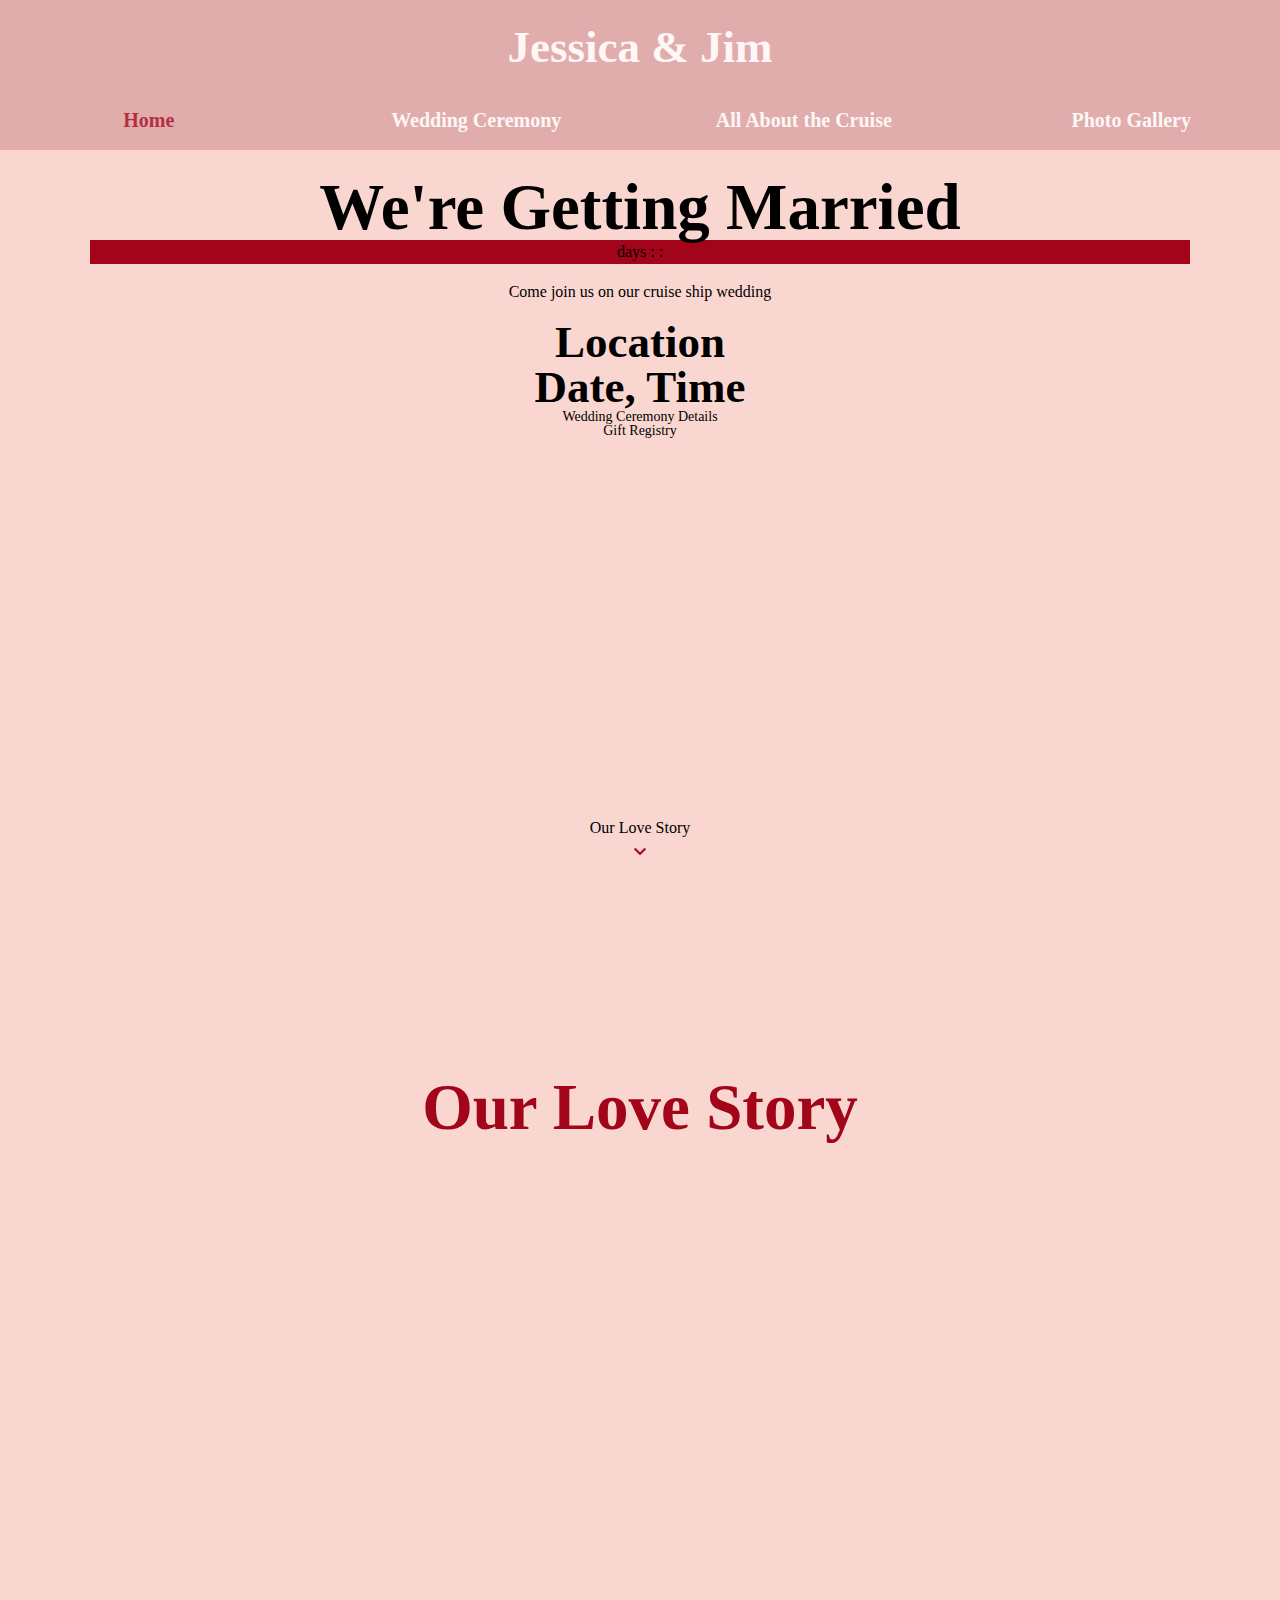
==== index.html @ 2c65e589 "fixing positioning issue" ====
<!DOCTYPE html>
<html class="no-js">
  <head>
    <meta charset="utf-8" />
    <meta http-equiv="X-UA-Compatible" content="IE=edge" />
    <title></title>
    <meta name="description" content="" />
    <meta name="viewport" content="width=device-width, initial-scale=1" />
    <link
      href="https://fonts.googleapis.com/icon?family=Material+Icons"
      rel="stylesheet"
    />
    <link rel="stylesheet" href="./assets/css/grid.css" />
    <link rel="stylesheet" href="./assets/css/style.css" />
  </head>
  <body>
    <header>
      <h2 class="center-txt p-top-25 m-bot-40">Jessica & Jim</h2>
      <nav class="row center-txt p-bot-20">
        <a class="col-md-3 red-txt" href="./index.html"><h3>Home</h3></a>
        <a class="col-md-3" href="./ceremony.html"><h3>Wedding Ceremony</h3></a>
        <a class="col-md-3" href="./cruise.html"
          ><h3>All About the Cruise</h3></a
        >
        <a class="col-md-3" href="./photos.html"><h3>Photo Gallery</h3></a>
      </nav>
    </header>

    <div class="main-content dark-txt">
      <div class="inner-content">
        <div class="vh-100 center-txt">
          <h1 class="">
            We're Getting Married
          </h1>
          <div class="red-bg">
            <p class="m-0" id="clock">
              <span id="days"></span> days <span id="hours"></span>:
              <span id="minutes"></span>: <span id="seconds"></span>
            </p>
          </div>
          <div class="">
            <p class="">
              Come join us on our cruise ship wedding
            </p>
          </div>
          <div class="">
            <h2 class="m-bot-0">
              Location
            </h2>
            <h2 class="m-top-0">
              Date, Time
            </h2>
          </div>
          <a class="" href="./ceremony.html">Wedding Ceremony Details</a>
          <div class="">
            <a class="" href="#">
              Gift Registry
            </a>
          </div>

          <div class="next-section">
            <p class="m-bot-0">
              Our Love Story
            </p>
            <a href="#loveStory"
              ><i class="material-icons red-txt">keyboard_arrow_down</i></a
            >
          </div>
        </div>
        <!-- second page -->
        <div class="vh-100" id="loveStory">
          <div class="row">
            <h1 class="center-txt red-txt">
              Our Love Story
            </h1>
          </div>
        </div>
      </div>
    </div>

    <script
      src="https://code.jquery.com/jquery-3.3.1.slim.min.js"
      integrity="sha384-q8i/X+965DzO0rT7abK41JStQIAqVgRVzpbzo5smXKp4YfRvH+8abtTE1Pi6jizo"
      crossorigin="anonymous"
    ></script>
    <script src="./assets/js/timer.js" async defer></script>
  </body>
</html>
---- assets/css/grid.css ----
/* Grid for Partner Sites */
/*-----------------------------------
[Table of contents]

xi. MEDIA QUERIES REFERENCE

0. GRID
1. GRID TOOLS

-------------------------------------*/

/* <xi>|||||||||| MEDIA QUERIES REFERENCE START |||||||||| */

  /* !!!!!THESE ARE FOR REFERENCE ONLY DO NOT, I REPEAT DO NOT USE THESE FOR STYLES!!!!! */

  /* @media (max-width: 767px) {} */
  /* @media (max-width: 1023px) {} */
  /* @media (min-width: 1024px) {} */

/* |||||||||||||| MEDIA QUERIES REFERENCE END |||||||||||| */

/* <0>|||||||||| GRID START |||||||||| */

  /*-----GRID BASE START-----*/
    .container-fluid {
      padding-right: 15px;
      padding-left: 15px;
      margin-right: auto;
      margin-left: auto;
    }
    .row {
      margin-right: -15px;
      margin-left: -15px;
    }
  /*-----GRID BASE END-----*/

  /*-----GRID XS START-----*/
    .col-xs-1, .col-sm-1, .col-md-1, .col-lg-1, .col-xs-2, .col-sm-2, .col-md-2, .col-lg-2, .col-xs-3, .col-sm-3, .col-md-3, .col-lg-3, .col-xs-4, .col-sm-4, .col-md-4, .col-lg-4, .col-xs-5, .col-sm-5, .col-md-5, .col-lg-5, .col-xs-6, .col-sm-6, .col-md-6, .col-lg-6, .col-xs-7, .col-sm-7, .col-md-7, .col-lg-7, .col-xs-8, .col-sm-8, .col-md-8, .col-lg-8, .col-xs-9, .col-sm-9, .col-md-9, .col-lg-9, .col-xs-10, .col-sm-10, .col-md-10, .col-lg-10, .col-xs-11, .col-sm-11, .col-md-11, .col-lg-11, .col-xs-12, .col-sm-12, .col-md-12, .col-lg-12 {
      position: relative;
      min-height: 1px;
      padding-right: 15px;
      padding-left: 15px;
    }
    .col-xs-1, .col-xs-2, .col-xs-3, .col-xs-4, .col-xs-5, .col-xs-6, .col-xs-7, .col-xs-8, .col-xs-9, .col-xs-10, .col-xs-11, .col-xs-12 {
      float: left;
    }
    .col-xs-12 {
      width: 100%;
    }
    .col-xs-11 {
      width: 91.66666667%;
    }
    .col-xs-10 {
      width: 83.33333333%;
    }
    .col-xs-9 {
      width: 75%;
    }
    .col-xs-8 {
      width: 66.66666667%;
    }
    .col-xs-7 {
      width: 58.33333333%;
    }
    .col-xs-6 {
      width: 50%;
    }
    .col-xs-5 {
      width: 41.66666667%;
    }
    .col-xs-4 {
      width: 33.33333333%;
    }
    .col-xs-3 {
      width: 25%;
    }
    .col-xs-2 {
      width: 16.66666667%;
    }
    .col-xs-1 {
      width: 8.33333333%;
    }
    .col-xs-pull-12 {
      right: 100%;
    }
    .col-xs-pull-11 {
      right: 91.66666667%;
    }
    .col-xs-pull-10 {
      right: 83.33333333%;
    }
    .col-xs-pull-9 {
      right: 75%;
    }
    .col-xs-pull-8 {
      right: 66.66666667%;
    }
    .col-xs-pull-7 {
      right: 58.33333333%;
    }
    .col-xs-pull-6 {
      right: 50%;
    }
    .col-xs-pull-5 {
      right: 41.66666667%;
    }
    .col-xs-pull-4 {
      right: 33.33333333%;
    }
    .col-xs-pull-3 {
      right: 25%;
    }
    .col-xs-pull-2 {
      right: 16.66666667%;
    }
    .col-xs-pull-1 {
      right: 8.33333333%;
    }
    .col-xs-pull-0 {
      right: auto;
    }
    .col-xs-push-12 {
      left: 100%;
    }
    .col-xs-push-11 {
      left: 91.66666667%;
    }
    .col-xs-push-10 {
      left: 83.33333333%;
    }
    .col-xs-push-9 {
      left: 75%;
    }
    .col-xs-push-8 {
      left: 66.66666667%;
    }
    .col-xs-push-7 {
      left: 58.33333333%;
    }
    .col-xs-push-6 {
      left: 50%;
    }
    .col-xs-push-5 {
      left: 41.66666667%;
    }
    .col-xs-push-4 {
      left: 33.33333333%;
    }
    .col-xs-push-3 {
      left: 25%;
    }
    .col-xs-push-2 {
      left: 16.66666667%;
    }
    .col-xs-push-1 {
      left: 8.33333333%;
    }
    .col-xs-push-0 {
      left: auto;
    }
    .col-xs-offset-12 {
      margin-left: 100%;
    }
    .col-xs-offset-11 {
      margin-left: 91.66666667%;
    }
    .col-xs-offset-10 {
      margin-left: 83.33333333%;
    }
    .col-xs-offset-9 {
      margin-left: 75%;
    }
    .col-xs-offset-8 {
      margin-left: 66.66666667%;
    }
    .col-xs-offset-7 {
      margin-left: 58.33333333%;
    }
    .col-xs-offset-6 {
      margin-left: 50%;
    }
    .col-xs-offset-5 {
      margin-left: 41.66666667%;
    }
    .col-xs-offset-4 {
      margin-left: 33.33333333%;
    }
    .col-xs-offset-3 {
      margin-left: 25%;
    }
    .col-xs-offset-2 {
      margin-left: 16.66666667%;
    }
    .col-xs-offset-1 {
      margin-left: 8.33333333%;
    }
    .col-xs-offset-0 {
      margin-left: 0;
    }
  /*-----GRID XS END-----*/

  /*-----GRID SM START-----*/
    @media (min-width: 768px) {
      .col-sm-1, .col-sm-2, .col-sm-3, .col-sm-4, .col-sm-5, .col-sm-6, .col-sm-7, .col-sm-8, .col-sm-9, .col-sm-10, .col-sm-11, .col-sm-12 {
        float: left;
      }
      .col-sm-12 {
        width: 100%;
      }
      .col-sm-11 {
        width: 91.66666667%;
      }
      .col-sm-10 {
        width: 83.33333333%;
      }
      .col-sm-9 {
        width: 75%;
      }
      .col-sm-8 {
        width: 66.66666667%;
      }
      .col-sm-7 {
        width: 58.33333333%;
      }
      .col-sm-6 {
        width: 50%;
      }
      .col-sm-5 {
        width: 41.66666667%;
      }
      .col-sm-4 {
        width: 33.33333333%;
      }
      .col-sm-3 {
        width: 25%;
      }
      .col-sm-2 {
        width: 16.66666667%;
      }
      .col-sm-1 {
        width: 8.33333333%;
      }
      .col-sm-pull-12 {
        right: 100%;
      }
      .col-sm-pull-11 {
        right: 91.66666667%;
      }
      .col-sm-pull-10 {
        right: 83.33333333%;
      }
      .col-sm-pull-9 {
        right: 75%;
      }
      .col-sm-pull-8 {
        right: 66.66666667%;
      }
      .col-sm-pull-7 {
        right: 58.33333333%;
      }
      .col-sm-pull-6 {
        right: 50%;
      }
      .col-sm-pull-5 {
        right: 41.66666667%;
      }
      .col-sm-pull-4 {
        right: 33.33333333%;
      }
      .col-sm-pull-3 {
        right: 25%;
      }
      .col-sm-pull-2 {
        right: 16.66666667%;
      }
      .col-sm-pull-1 {
        right: 8.33333333%;
      }
      .col-sm-pull-0 {
        right: auto;
      }
      .col-sm-push-12 {
        left: 100%;
      }
      .col-sm-push-11 {
        left: 91.66666667%;
      }
      .col-sm-push-10 {
        left: 83.33333333%;
      }
      .col-sm-push-9 {
        left: 75%;
      }
      .col-sm-push-8 {
        left: 66.66666667%;
      }
      .col-sm-push-7 {
        left: 58.33333333%;
      }
      .col-sm-push-6 {
        left: 50%;
      }
      .col-sm-push-5 {
        left: 41.66666667%;
      }
      .col-sm-push-4 {
        left: 33.33333333%;
      }
      .col-sm-push-3 {
        left: 25%;
      }
      .col-sm-push-2 {
        left: 16.66666667%;
      }
      .col-sm-push-1 {
        left: 8.33333333%;
      }
      .col-sm-push-0 {
        left: auto;
      }
      .col-sm-offset-12 {
        margin-left: 100%;
      }
      .col-sm-offset-11 {
        margin-left: 91.66666667%;
      }
      .col-sm-offset-10 {
        margin-left: 83.33333333%;
      }
      .col-sm-offset-9 {
        margin-left: 75%;
      }
      .col-sm-offset-8 {
        margin-left: 66.66666667%;
      }
      .col-sm-offset-7 {
        margin-left: 58.33333333%;
      }
      .col-sm-offset-6 {
        margin-left: 50%;
      }
      .col-sm-offset-5 {
        margin-left: 41.66666667%;
      }
      .col-sm-offset-4 {
        margin-left: 33.33333333%;
      }
      .col-sm-offset-3 {
        margin-left: 25%;
      }
      .col-sm-offset-2 {
        margin-left: 16.66666667%;
      }
      .col-sm-offset-1 {
        margin-left: 8.33333333%;
      }
      .col-sm-offset-0 {
        margin-left: 0;
      }
    }
  /*-----GRID SM END-----*/

  /*-----GRID MD START-----*/
    @media (min-width: 1024px) {
      .col-md-1, .col-md-2, .col-md-3, .col-md-4, .col-md-5, .col-md-6, .col-md-7, .col-md-8, .col-md-9, .col-md-10, .col-md-11, .col-md-12 {
        float: left;
      }
      .col-md-12 {
        width: 100%;
      }
      .col-md-11 {
        width: 91.66666667%;
      }
      .col-md-10 {
        width: 83.33333333%;
      }
      .col-md-9 {
        width: 75%;
      }
      .col-md-8 {
        width: 66.66666667%;
      }
      .col-md-7 {
        width: 58.33333333%;
      }
      .col-md-6 {
        width: 50%;
      }
      .col-md-5 {
        width: 41.66666667%;
      }
      .col-md-4 {
        width: 33.33333333%;
      }
      .col-md-3 {
        width: 25%;
      }
      .col-md-2 {
        width: 16.66666667%;
      }
      .col-md-1 {
        width: 8.33333333%;
      }
      .col-md-pull-12 {
        right: 100%;
      }
      .col-md-pull-11 {
        right: 91.66666667%;
      }
      .col-md-pull-10 {
        right: 83.33333333%;
      }
      .col-md-pull-9 {
        right: 75%;
      }
      .col-md-pull-8 {
        right: 66.66666667%;
      }
      .col-md-pull-7 {
        right: 58.33333333%;
      }
      .col-md-pull-6 {
        right: 50%;
      }
      .col-md-pull-5 {
        right: 41.66666667%;
      }
      .col-md-pull-4 {
        right: 33.33333333%;
      }
      .col-md-pull-3 {
        right: 25%;
      }
      .col-md-pull-2 {
        right: 16.66666667%;
      }
      .col-md-pull-1 {
        right: 8.33333333%;
      }
      .col-md-pull-0 {
        right: auto;
      }
      .col-md-push-12 {
        left: 100%;
      }
      .col-md-push-11 {
        left: 91.66666667%;
      }
      .col-md-push-10 {
        left: 83.33333333%;
      }
      .col-md-push-9 {
        left: 75%;
      }
      .col-md-push-8 {
        left: 66.66666667%;
      }
      .col-md-push-7 {
        left: 58.33333333%;
      }
      .col-md-push-6 {
        left: 50%;
      }
      .col-md-push-5 {
        left: 41.66666667%;
      }
      .col-md-push-4 {
        left: 33.33333333%;
      }
      .col-md-push-3 {
        left: 25%;
      }
      .col-md-push-2 {
        left: 16.66666667%;
      }
      .col-md-push-1 {
        left: 8.33333333%;
      }
      .col-md-push-0 {
        left: auto;
      }
      .col-md-offset-12 {
        margin-left: 100%;
      }
      .col-md-offset-11 {
        margin-left: 91.66666667%;
      }
      .col-md-offset-10 {
        margin-left: 83.33333333%;
      }
      .col-md-offset-9 {
        margin-left: 75%;
      }
      .col-md-offset-8 {
        margin-left: 66.66666667%;
      }
      .col-md-offset-7 {
        margin-left: 58.33333333%;
      }
      .col-md-offset-6 {
        margin-left: 50%;
      }
      .col-md-offset-5 {
        margin-left: 41.66666667%;
      }
      .col-md-offset-4 {
        margin-left: 33.33333333%;
      }
      .col-md-offset-3 {
        margin-left: 25%;
      }
      .col-md-offset-2 {
        margin-left: 16.66666667%;
      }
      .col-md-offset-1 {
        margin-left: 8.33333333%;
      }
      .col-md-offset-0 {
        margin-left: 0;
      }
    }
  /*-----GRID MD END-----*/

  /*-----GRID LG START-----*/
    @media (min-width: 1440px) {
      .col-lg-1, .col-lg-2, .col-lg-3, .col-lg-4, .col-lg-5, .col-lg-6, .col-lg-7, .col-lg-8, .col-lg-9, .col-lg-10, .col-lg-11, .col-lg-12 {
        float: left;
      }
      .col-lg-12 {
        width: 100%;
      }
      .col-lg-11 {
        width: 91.66666667%;
      }
      .col-lg-10 {
        width: 83.33333333%;
      }
      .col-lg-9 {
        width: 75%;
      }
      .col-lg-8 {
        width: 66.66666667%;
      }
      .col-lg-7 {
        width: 58.33333333%;
      }
      .col-lg-6 {
        width: 50%;
      }
      .col-lg-5 {
        width: 41.66666667%;
      }
      .col-lg-4 {
        width: 33.33333333%;
      }
      .col-lg-3 {
        width: 25%;
      }
      .col-lg-2 {
        width: 16.66666667%;
      }
      .col-lg-1 {
        width: 8.33333333%;
      }
      .col-lg-pull-12 {
        right: 100%;
      }
      .col-lg-pull-11 {
        right: 91.66666667%;
      }
      .col-lg-pull-10 {
        right: 83.33333333%;
      }
      .col-lg-pull-9 {
        right: 75%;
      }
      .col-lg-pull-8 {
        right: 66.66666667%;
      }
      .col-lg-pull-7 {
        right: 58.33333333%;
      }
      .col-lg-pull-6 {
        right: 50%;
      }
      .col-lg-pull-5 {
        right: 41.66666667%;
      }
      .col-lg-pull-4 {
        right: 33.33333333%;
      }
      .col-lg-pull-3 {
        right: 25%;
      }
      .col-lg-pull-2 {
        right: 16.66666667%;
      }
      .col-lg-pull-1 {
        right: 8.33333333%;
      }
      .col-lg-pull-0 {
        right: auto;
      }
      .col-lg-push-12 {
        left: 100%;
      }
      .col-lg-push-11 {
        left: 91.66666667%;
      }
      .col-lg-push-10 {
        left: 83.33333333%;
      }
      .col-lg-push-9 {
        left: 75%;
      }
      .col-lg-push-8 {
        left: 66.66666667%;
      }
      .col-lg-push-7 {
        left: 58.33333333%;
      }
      .col-lg-push-6 {
        left: 50%;
      }
      .col-lg-push-5 {
        left: 41.66666667%;
      }
      .col-lg-push-4 {
        left: 33.33333333%;
      }
      .col-lg-push-3 {
        left: 25%;
      }
      .col-lg-push-2 {
        left: 16.66666667%;
      }
      .col-lg-push-1 {
        left: 8.33333333%;
      }
      .col-lg-push-0 {
        left: auto;
      }
      .col-lg-offset-12 {
        margin-left: 100%;
      }
      .col-lg-offset-11 {
        margin-left: 91.66666667%;
      }
      .col-lg-offset-10 {
        margin-left: 83.33333333%;
      }
      .col-lg-offset-9 {
        margin-left: 75%;
      }
      .col-lg-offset-8 {
        margin-left: 66.66666667%;
      }
      .col-lg-offset-7 {
        margin-left: 58.33333333%;
      }
      .col-lg-offset-6 {
        margin-left: 50%;
      }
      .col-lg-offset-5 {
        margin-left: 41.66666667%;
      }
      .col-lg-offset-4 {
        margin-left: 33.33333333%;
      }
      .col-lg-offset-3 {
        margin-left: 25%;
      }
      .col-lg-offset-2 {
        margin-left: 16.66666667%;
      }
      .col-lg-offset-1 {
        margin-left: 8.33333333%;
      }
      .col-lg-offset-0 {
        margin-left: 0;
      }
    }
  /*-----GRID LG END-----*/

/* |||||||||| GRID END |||||||||| */

/* <1>|||||||||| GRID TOOLS START |||||||||| */

  .clearfix:before,.clearfix:after,.row:before,.row:after {display:table; content:"";}
  .clearfix:after,.row:after {
    clear: both;
  }
  .center-block {
    display: block;
    margin-right: auto;
    margin-left: auto;
  }
  .pull-right {
    float: right !important;
  }
  .pull-left {
    float: left !important;
  }
  .hide {
    display: none !important;
  }
  .show {
    display: block !important;
  }
  .invisible {
    visibility: hidden;
  }
  .text-hide {
    font: 0/0 a;
    color: transparent;
    text-shadow: none;
    background-color: transparent;
    border: 0;
  }
  .hidden {
    display: none !important;
  }
  .affix {
    position: fixed;
  }

/* |||||||||| GRID TOOLS END |||||||||| */
---- assets/css/style.css ----
/* 0. RESET
1. TOOLS
2. COLOR 
3. FONT

-------------------------------------*/

/* <0>|||||||||| RESET START |||||||||| */
img,
legend {
  border: 0;
}
legend,
td,
th {
  padding: 0;
}
html {
  font-family: sans-serif;
  -webkit-text-size-adjust: 100%;
  -ms-text-size-adjust: 100%;
}
article,
aside,
details,
figcaption,
figure,
footer,
header,
hgroup,
main,
menu,
nav,
section,
summary {
  display: block;
}
audio,
canvas,
progress,
video {
  display: inline-block;
  vertical-align: baseline;
}
audio:not([controls]) {
  display: none;
  height: 0;
}
[hidden],
template {
  display: none;
}
a {
  background-color: transparent;
}
a:active,
a:hover {
  outline: 0;
}
abbr[title] {
  border-bottom: 1px dotted;
}
b,
optgroup,
strong {
  font-weight: 700;
}
dfn {
  font-style: italic;
}
mark {
  color: #000;
  background: #ff0;
}
small {
  font-size: 80%;
}
sub,
sup {
  position: relative;
  font-size: 75%;
  line-height: 0;
  vertical-align: baseline;
}
sup {
  top: -0.5em;
}
sub {
  bottom: -0.25em;
}
svg:not(:root) {
  overflow: hidden;
}
figure {
  margin: 1em 40px;
}
hr {
  height: 0;
  -webkit-box-sizing: content-box;
  -moz-box-sizing: content-box;
  box-sizing: content-box;
}
pre,
textarea {
  overflow: auto;
}
code,
kbd,
pre,
samp {
  font-family: monospace, monospace;
  font-size: 1em;
}
button,
input,
optgroup,
select,
textarea {
  margin: 0;
  font: inherit;
  color: inherit;
}
button {
  overflow: visible;
}
button,
select {
  text-transform: none;
}
button,
html input[type="button"],
input[type="reset"],
input[type="submit"] {
  -webkit-appearance: button;
  cursor: pointer;
}
button[disabled],
html input[disabled] {
  cursor: default;
}
button::-moz-focus-inner,
input::-moz-focus-inner {
  padding: 0;
  border: 0;
}
input {
  line-height: normal;
}
input[type="checkbox"],
input[type="radio"] {
  -webkit-box-sizing: border-box;
  -moz-box-sizing: border-box;
  box-sizing: border-box;
  padding: 0;
}
input[type="number"]::-webkit-inner-spin-button,
input[type="number"]::-webkit-outer-spin-button {
  height: auto;
}
input[type="search"] {
  -webkit-box-sizing: content-box;
  -moz-box-sizing: content-box;
  box-sizing: content-box;
  -webkit-appearance: textfield;
}
input[type="search"]::-webkit-search-cancel-button,
input[type="search"]::-webkit-search-decoration {
  -webkit-appearance: none;
}
fieldset {
  padding: 0.35em 0.625em 0.75em;
  margin: 0 2px;
  border: 1px solid silver;
}
table {
  border-spacing: 0;
  border-collapse: collapse;
}
*,
:after,
:before {
  -webkit-box-sizing: border-box;
  -moz-box-sizing: border-box;
  box-sizing: border-box;
}
body {
  line-height: 1;
  font-family: "Roboto", serif;
  font-size: 14px;
  margin: 0 !important;
  color: #fff;
  background-color: #f9d7d0;
}

blockquote,
q {
  quotes: none;
}
blockquote:after,
blockquote:before,
q:after,
q:before {
  content: "";
  content: none;
}
table {
  border-collapse: collapse;
  border-spacing: 0;
}
a,
a:hover,
a:focus {
  color: inherit;
  text-decoration: none;
}

/* ||||||||||||| RESET END |||||||||||| */

/* <1>|||||||||| TOOLS START |||||||||| */

.mxw-container {
  width: 100%;
  max-width: 970px;
}

.float-none {
  float: none;
}
.float-left {
  float: left;
}
.float-right {
  float: right;
}

.flex-right {
  justify-content: flex-end;
}
.align-items-center {
  align-items: center;
}

.clear-both {
  clear: both;
}

.margin-0-list {
  margin-block-start: 0;
  margin-block-end: 0;
  margin-inline-start: 0px;
  margin-inline-end: 0px;
  padding-inline-start: 0px;
  margin: 0;
}
.m-0 {
  margin: 0;
}
.margin-center {
  margin: 0 auto;
}
.m-bot-0 {
  margin-bottom: 0;
}
.m-top-0 {
  margin-top: 0;
}

.m-top-10 {
  margin-top: 10px;
}

.m-bot-10 {
  margin-bottom: 10px;
}

.m-top-20 {
  margin-top: 20px;
}

.m-bot-20 {
  margin-bottom: 20px;
}

.m-bot-30 {
  margin-bottom: 30px;
}
.m-top-40 {
  margin-top: 40px;
}

.m-bot-40 {
  margin-bottom: 40px;
}

.padding-zero {
  padding: 0 !important;
}
.padding-bottom-zero {
  padding-bottom: 0;
}
.padding-top-zero {
  padding-top: 0;
}

.p-bot-20 {
  padding-bottom: 20px;
}

.p-top-25 {
  padding-top: 25px;
}

.center-txt {
  text-align: center;
}
.align-txt-right {
  text-align: right;
}
.align-txt-left {
  text-align: left;
}

.center-vert {
  display: flex;
  align-items: center;
}
.center-all {
  display: flex;
  align-items: center;
  justify-content: center;
}
.center-all img {
  max-width: 100%;
  padding: 30px 0 20px;
}

.height-one-hundo {
  height: 100%;
}

.width-one-hundo {
  width: 100%;
}
.max-width-one-hundo {
  max-width: 100%;
}

.flex {
  display: flex;
}
.block {
  display: block;
}
.none {
  display: none;
}
.inline {
  display: inline-block;
}

.relative {
  position: relative;
}

.main-content {
  margin-top: 175px;
}

.inner-content {
  max-width: 1100px;
  width: 100%;
  margin: 0 auto;
  height: 100%;
}

.vh-100 {
  height: 100vh;
}

.next-section {
  position: absolute;
  left: 50%;
  margin-right: -50%;
  transform: translate(-50%, -50%);
  /* bottom: 3%; */
  bottom: 0%;
}

@media (max-width: 1023px) {
  .flex {
    display: block;
  }
  .float-left,
  .float-right {
    float: none;
    margin: 0 auto;
    display: block;
  }
}

/* ||||||||||||| TOOLS END |||||||||||| */

/* <2>|||||||||| COLOR START |||||||||| */

.dark-txt {
  color: #000000;
}
.dark-bg {
  background-color: #000000;
}

.grey-txt {
  color: #2c3033;
}
.grey-bg {
  background-color: #2c3033;
}

.lite-grey-txt {
  color: #666666;
}
.lite-grey-bg {
  background-color: #666666;
}

.lite-txt {
  color: #ffffff;
}
.lite-bg {
  background-color: #ffffff;
}
.lite-txt-hover:hover {
  color: #ffffff !important;
}

.red-txt {
  color: #a20519;
}
.red-bg {
  background-color: #a20519;
}

.main-rgb-txt {
  color: #ff9e19;
}
.main-rgb-bg {
  background-color: #ff9e19;
}
.main-rgb-txt-hover:hover {
  color: #ff9e19;
  transition: 0.5s;
}
.main-rgb-bg-hover:hover {
  background-color: #ff9e19;
  transition: 0.5s;
}

.secondary-rgb-txt {
  color: #0b4c76;
}
.secondary-rgb-bg {
  background-color: #0b4c76;
}

/* ||||||||||||| COLOR END |||||||||||| */

/* <3>|||||||||| FONT START |||||||||| */

.roboto {
  font-family: "Roboto", serif;
}
.secondary {
  font-family: "Roboto", sans-serif;
}

h1,
h2,
h3,
h4 {
  font-family: "Roboto", serif;
  margin: 0;
  padding: 0;
}

h1 {
  font-size: 65px;
}
h2 {
  font-size: 45px;
}
h3 {
  font-size: 20px;
}
h4 {
  font-size: 25px;
}

p {
  line-height: 1.5;
  font-size: 16px;
  font-weight: 300;
}

.uppercase {
  text-transform: uppercase;
}
.thin {
  font-weight: 300;
}
.regular {
  font-weight: 500;
}
.bold {
  font-weight: 700;
}
.black {
  font-weight: 900;
}

/* ||||||||||||| FONT END |||||||||||| */

/* <4>|||||||||| BUTTONS START |||||||||| */

.btn,
.btn-box {
  width: 100%;
  max-width: 330px;
  font-size: 15px;
  white-space: normal;
  padding: 10px 0;
  margin-bottom: 12px;
  text-align: initial;
}
.btn a,
.btn-box a {
  display: flex;
  align-items: center;
  justify-content: center;
}
.btn a:hover,
.btn-box a:hover,
.btn a:focus,
.btn-box a:focus {
  color: #ffffff;
}
.btn i,
.btn-box i {
  font-size: 25px;
}
.btn span,
.btn-box span {
  width: 100%;
  max-width: 75%;
  padding-left: 15px;
}
.btn-box {
  padding: 20px 0;
}
.btn-box h3,
.btn-box a {
  margin: 15px 0;
}
.btn-box a {
  line-height: 1.5;
}

@media (max-width: 1023px) {
  .btn span,
  .btn-box span {
    padding-left: 0;
    max-width: 85%;
  }
  .btn,
  .btn-box {
    clear: both;
    float: left;
  }
  .btn.float-left,
  .btn.float-right,
  .btn-box.float-left,
  .btn-box.float-right {
    float: none;
  }
}

@media (max-width: 767px) {
  .btn,
  .btn-box {
    max-width: 100%;
  }
}

/* ||||||||||||| BUTTONS END |||||||||||| */

/* <4>|||||||||| HEADER START |||||||||| */

header {
  background-color: #daa3a3;
  opacity: 0.8;
  z-index: 10000;
  position: fixed;
  width: 100%;
  top: 0px;
}

/* ||||||||||||| HEADER END |||||||||||| */

/* <5>|||||||||| NAVIGATION START |||||||||| */

.sub-menu-nav {
  position: fixed;
  margin-top: -30px;
  margin-left: -30px;
}

/* ||||||||||||| NAVIGATION END |||||||||||| */

@media (max-width: 767px) {
}

@media (max-width: 1023px) {
  .hide-on-desk {
    display: block;
  }
  .hide-on-mob {
    display: none !important;
  }
}

@media (min-width: 1024px) {
  .hide-on-desk {
    display: none !important;
  }
  .hide-on-mob {
    display: block;
  }
}

/* ||||||||||||||| Home Page ||||||||||||| */
.background-image {
  background-image: url(../images/JimProposingBW.jpg);
  background-repeat: no-repeat;
  background-position: center;
}

/* |||||||||| Ceremony Page ||||||||||| */

.wedding-party-img {
  border-radius: 50%;
  width: 120px;
}
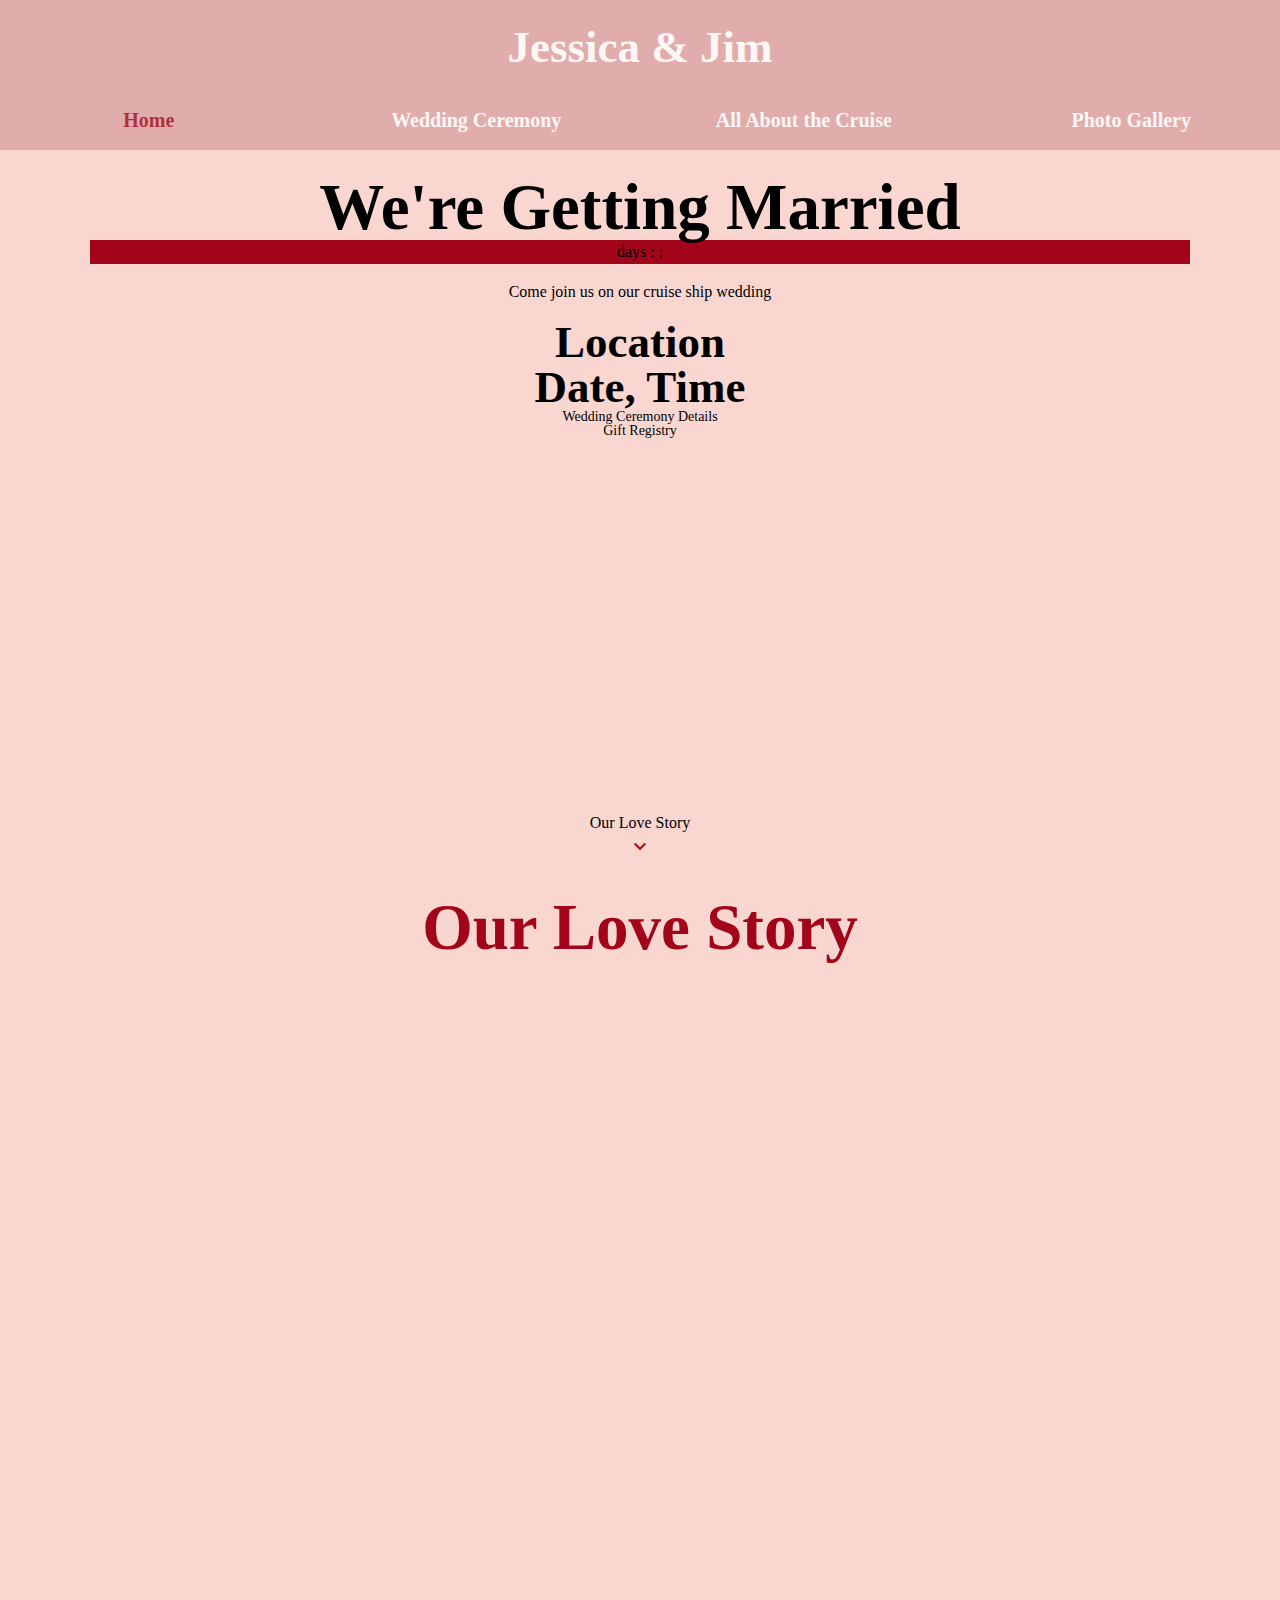
==== commit f437496d: "finishing for the night" ====
--- a/index.html
+++ b/index.html
@@ -28,7 +28,7 @@
 
     <div class="main-content dark-txt">
       <div class="inner-content">
-        <div class="vh-100 center-txt">
+        <div class="vh-80 center-txt relative">
           <h1 class="">
             We're Getting Married
           </h1>
--- a/assets/css/style.css
+++ b/assets/css/style.css
@@ -377,6 +377,10 @@
   height: 100vh;
 }
 
+.vh-80 {
+  height: 80vh;
+}
+
 .next-section {
   position: absolute;
   left: 50%;
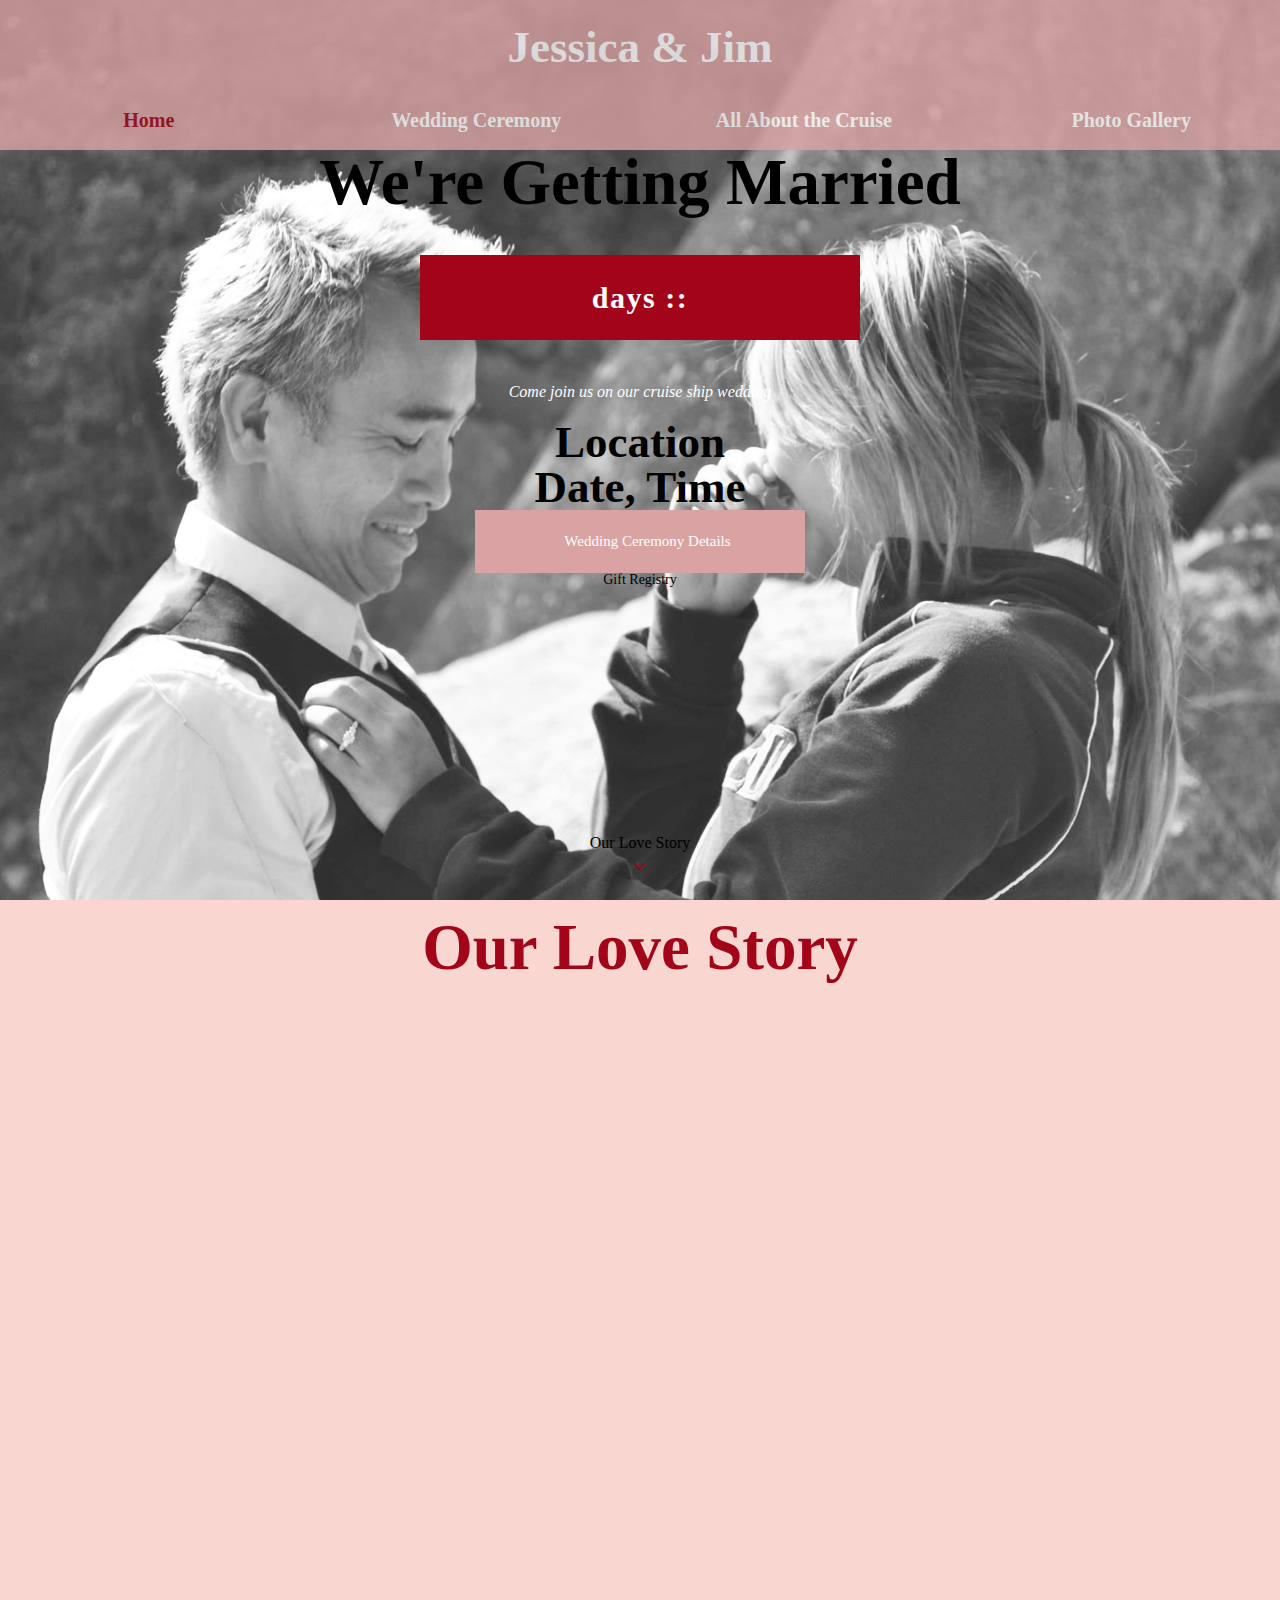
==== commit 27a588c3: "making progress" ====
--- a/index.html
+++ b/index.html
@@ -26,20 +26,22 @@
       </nav>
     </header>
 
-    <div class="main-content dark-txt">
+    <div class="main-content dark-txt background-image">
       <div class="inner-content">
-        <div class="vh-80 center-txt relative">
+        <div class="vh-85 center-txt relative">
           <h1 class="">
             We're Getting Married
           </h1>
-          <div class="red-bg">
-            <p class="m-0" id="clock">
-              <span id="days"></span> days <span id="hours"></span>:
-              <span id="minutes"></span>: <span id="seconds"></span>
+          <div class="red-bg countdown-sizing">
+            <p class="m-0 lite-txt" id="clock">
+              <span id="days"></span> days <span id="hours"></span>:<span
+                id="minutes"
+              ></span
+              >:<span id="seconds"></span>
             </p>
           </div>
           <div class="">
-            <p class="">
+            <p class="lite-txt italic">
               Come join us on our cruise ship wedding
             </p>
           </div>
@@ -51,7 +53,13 @@
               Date, Time
             </h2>
           </div>
-          <a class="" href="./ceremony.html">Wedding Ceremony Details</a>
+
+          <div class="btn btn-box pink-bg">
+            <a class="center-txt" href="./ceremony.html">
+              <span class="lite-txt">Wedding Ceremony Details</span>
+            </a>
+          </div>
+
           <div class="">
             <a class="" href="#">
               Gift Registry
--- a/assets/css/style.css
+++ b/assets/css/style.css
@@ -265,6 +265,10 @@
   margin-top: 0;
 }
 
+.m-bot-5 {
+  margin-bottom: 5px;
+}
+
 .m-top-10 {
   margin-top: 10px;
 }
@@ -363,7 +367,7 @@
 }
 
 .main-content {
-  margin-top: 175px;
+  padding-top: 150px;
 }
 
 .inner-content {
@@ -375,6 +379,14 @@
 
 .vh-100 {
   height: 100vh;
+}
+
+.vh-90 {
+  height: 90vh;
+}
+
+.vh-85 {
+  height: 85vh;
 }
 
 .vh-80 {
@@ -444,6 +456,10 @@
   background-color: #a20519;
 }
 
+.pink-bg {
+  background-color: #daa3a3;
+}
+
 .main-rgb-txt {
   color: #ff9e19;
 }
@@ -505,6 +521,9 @@
   font-weight: 300;
 }
 
+.italic {
+  font-style: italic;
+}
 .uppercase {
   text-transform: uppercase;
 }
@@ -558,7 +577,8 @@
   padding-left: 15px;
 }
 .btn-box {
-  padding: 20px 0;
+  padding: 5px 0;
+  margin: 0 auto;
 }
 .btn-box h3,
 .btn-box a {
@@ -613,8 +633,12 @@
 
 .sub-menu-nav {
   position: fixed;
-  margin-top: -30px;
-  margin-left: -30px;
+  margin-top: 150px;
+  margin-left: -20px;
+}
+
+.sub-menu-nav li {
+  list-style-type: none;
 }
 
 /* ||||||||||||| NAVIGATION END |||||||||||| */
@@ -642,9 +666,12 @@
 
 /* ||||||||||||||| Home Page ||||||||||||| */
 .background-image {
-  background-image: url(../images/JimProposingBW.jpg);
-  background-repeat: no-repeat;
-  background-position: center;
+  background: url(../images/jim-proposing.jpg) no-repeat center center fixed;
+  -webkit-background-size: cover;
+  -moz-background-size: cover;
+  -o-background-size: cover;
+  background-size: cover;
+  height: 100vh;
 }
 
 /* |||||||||| Ceremony Page ||||||||||| */
@@ -653,3 +680,17 @@
   border-radius: 50%;
   width: 120px;
 }
+
+/* ||||||||||| Countdown |||||||||| */
+
+#clock {
+  font-size: 30px;
+  letter-spacing: 1.5px;
+  font-weight: 600;
+  padding: 20px 0;
+}
+
+.countdown-sizing {
+  margin: 40px auto;
+  width: 40%;
+}
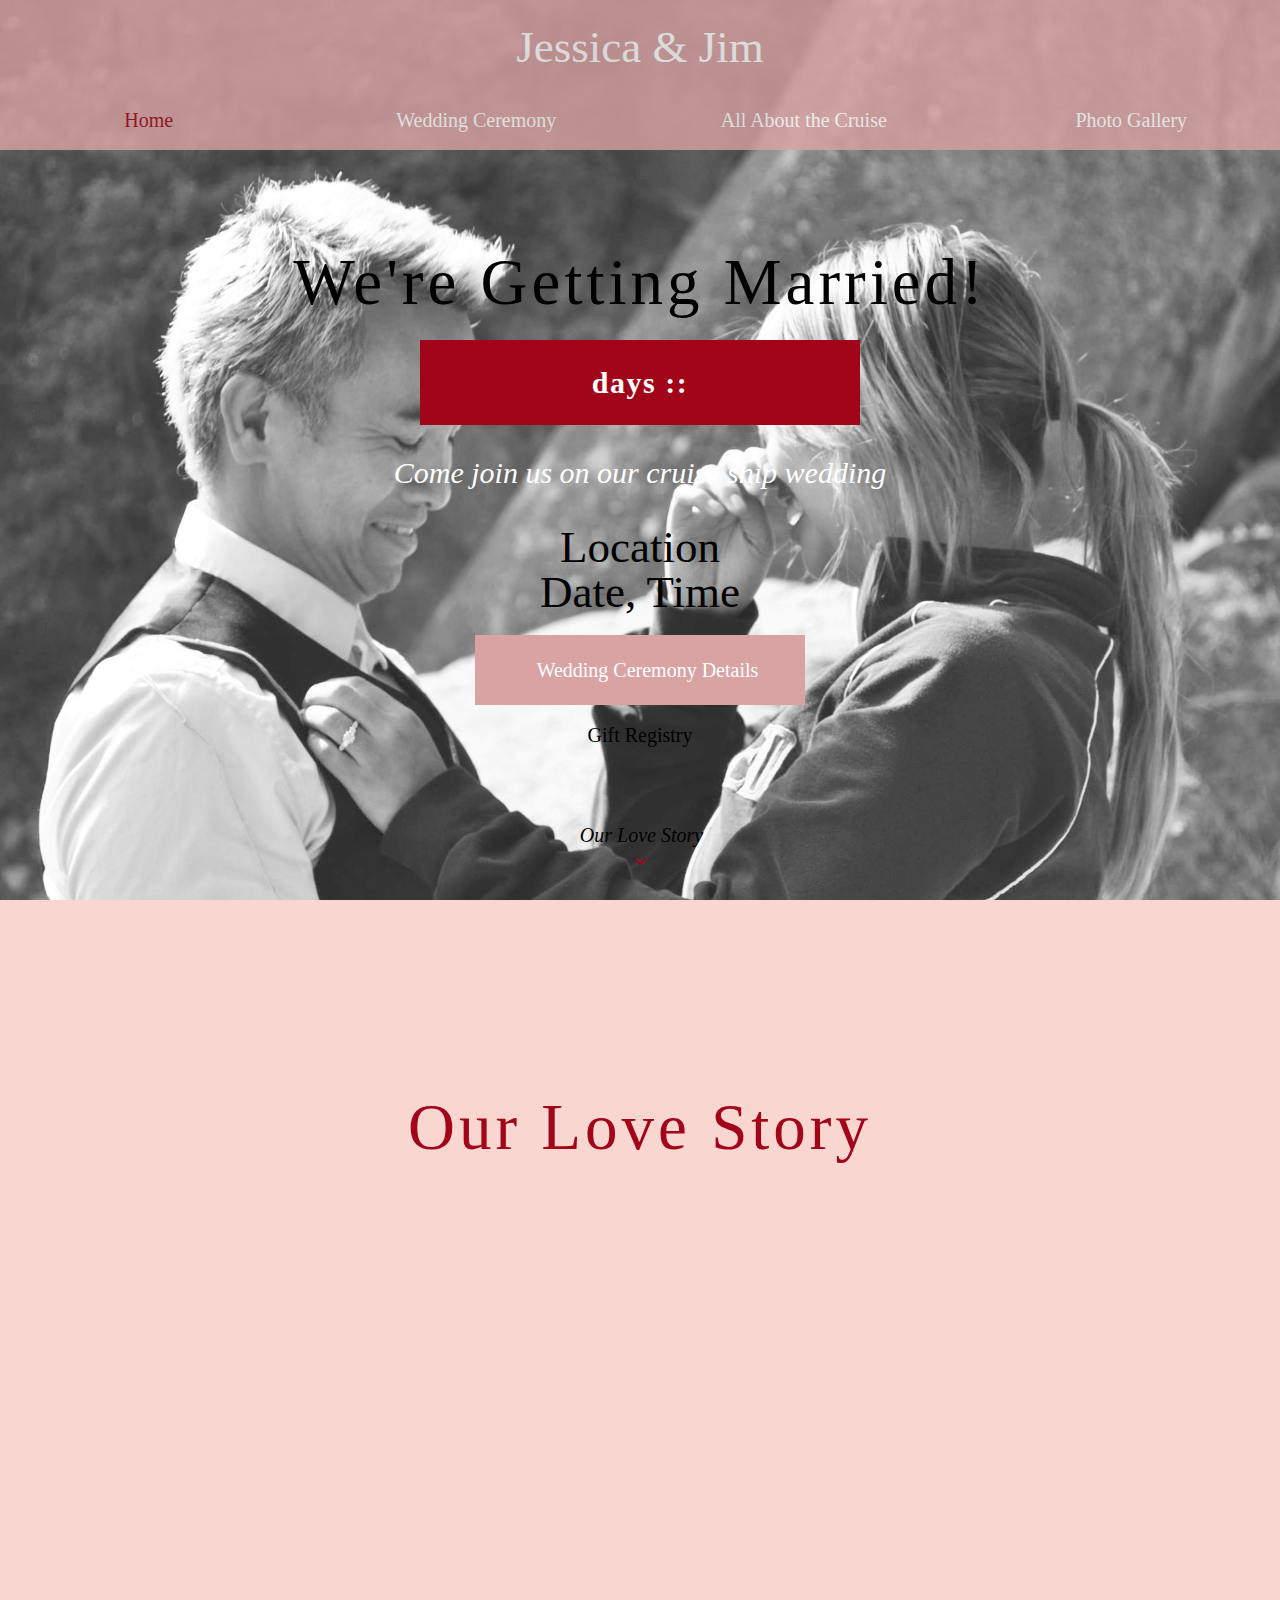
==== commit 1e6f3977: "cleaned up home and some of ceremony page" ====
--- a/index.html
+++ b/index.html
@@ -28,11 +28,11 @@
 
     <div class="main-content dark-txt background-image">
       <div class="inner-content">
-        <div class="vh-85 center-txt relative">
-          <h1 class="">
-            We're Getting Married
+        <div class="vh-85 center-txt relative p-top-one-hundo">
+          <h1 class="row">
+            We're Getting Married!
           </h1>
-          <div class="red-bg countdown-sizing">
+          <div class="red-bg countdown-sizing row">
             <p class="m-0 lite-txt" id="clock">
               <span id="days"></span> days <span id="hours"></span>:<span
                 id="minutes"
@@ -40,12 +40,12 @@
               >:<span id="seconds"></span>
             </p>
           </div>
-          <div class="">
-            <p class="lite-txt italic">
+          <div class="row">
+            <p class="lite-txt italic sub-header m-top-0 m-bot-15">
               Come join us on our cruise ship wedding
             </p>
           </div>
-          <div class="">
+          <div class="row m-top-0 m-bot-20">
             <h2 class="m-bot-0">
               Location
             </h2>
@@ -54,20 +54,20 @@
             </h2>
           </div>
 
-          <div class="btn btn-box pink-bg">
+          <div class="btn btn-box pink-bg row">
             <a class="center-txt" href="./ceremony.html">
-              <span class="lite-txt">Wedding Ceremony Details</span>
+              <span class="lite-txt fs-20">Wedding Ceremony Details</span>
             </a>
           </div>
 
-          <div class="">
+          <div class="row m-top-20">
             <a class="" href="#">
-              Gift Registry
+              <span class="fs-20">Gift Registry</span>
             </a>
           </div>
 
-          <div class="next-section">
-            <p class="m-bot-0">
+          <div class="next-section row">
+            <p class="m-bot-0 fs-20 italic">
               Our Love Story
             </p>
             <a href="#loveStory"
@@ -76,7 +76,7 @@
           </div>
         </div>
         <!-- second page -->
-        <div class="vh-100" id="loveStory">
+        <div class="vh-100 p-top-one-eighty" id="loveStory">
           <div class="row">
             <h1 class="center-txt red-txt">
               Our Love Story
--- a/assets/css/style.css
+++ b/assets/css/style.css
@@ -314,6 +314,14 @@
   padding-top: 25px;
 }
 
+.p-top-one-hundo {
+  padding-top: 100px;
+}
+
+.p-top-one-eighty {
+  padding-top: 180px;
+}
+
 .center-txt {
   text-align: center;
 }
@@ -395,7 +403,7 @@
 
 .next-section {
   position: absolute;
-  left: 50%;
+  left: 51.5%;
   margin-right: -50%;
   transform: translate(-50%, -50%);
   /* bottom: 3%; */
@@ -504,21 +512,33 @@
 
 h1 {
   font-size: 65px;
+  font-weight: 500;
+  letter-spacing: 4px;
 }
 h2 {
   font-size: 45px;
+  font-weight: 500;
 }
 h3 {
   font-size: 20px;
+  font-weight: 500;
 }
 h4 {
   font-size: 25px;
+}
+
+.sub-header {
+  font-size: 30px;
 }
 
 p {
   line-height: 1.5;
   font-size: 16px;
   font-weight: 300;
+}
+
+.fs-20 {
+  font-size: 20px;
 }
 
 .italic {
@@ -691,6 +711,6 @@
 }
 
 .countdown-sizing {
-  margin: 40px auto;
+  margin: 25px auto;
   width: 40%;
 }
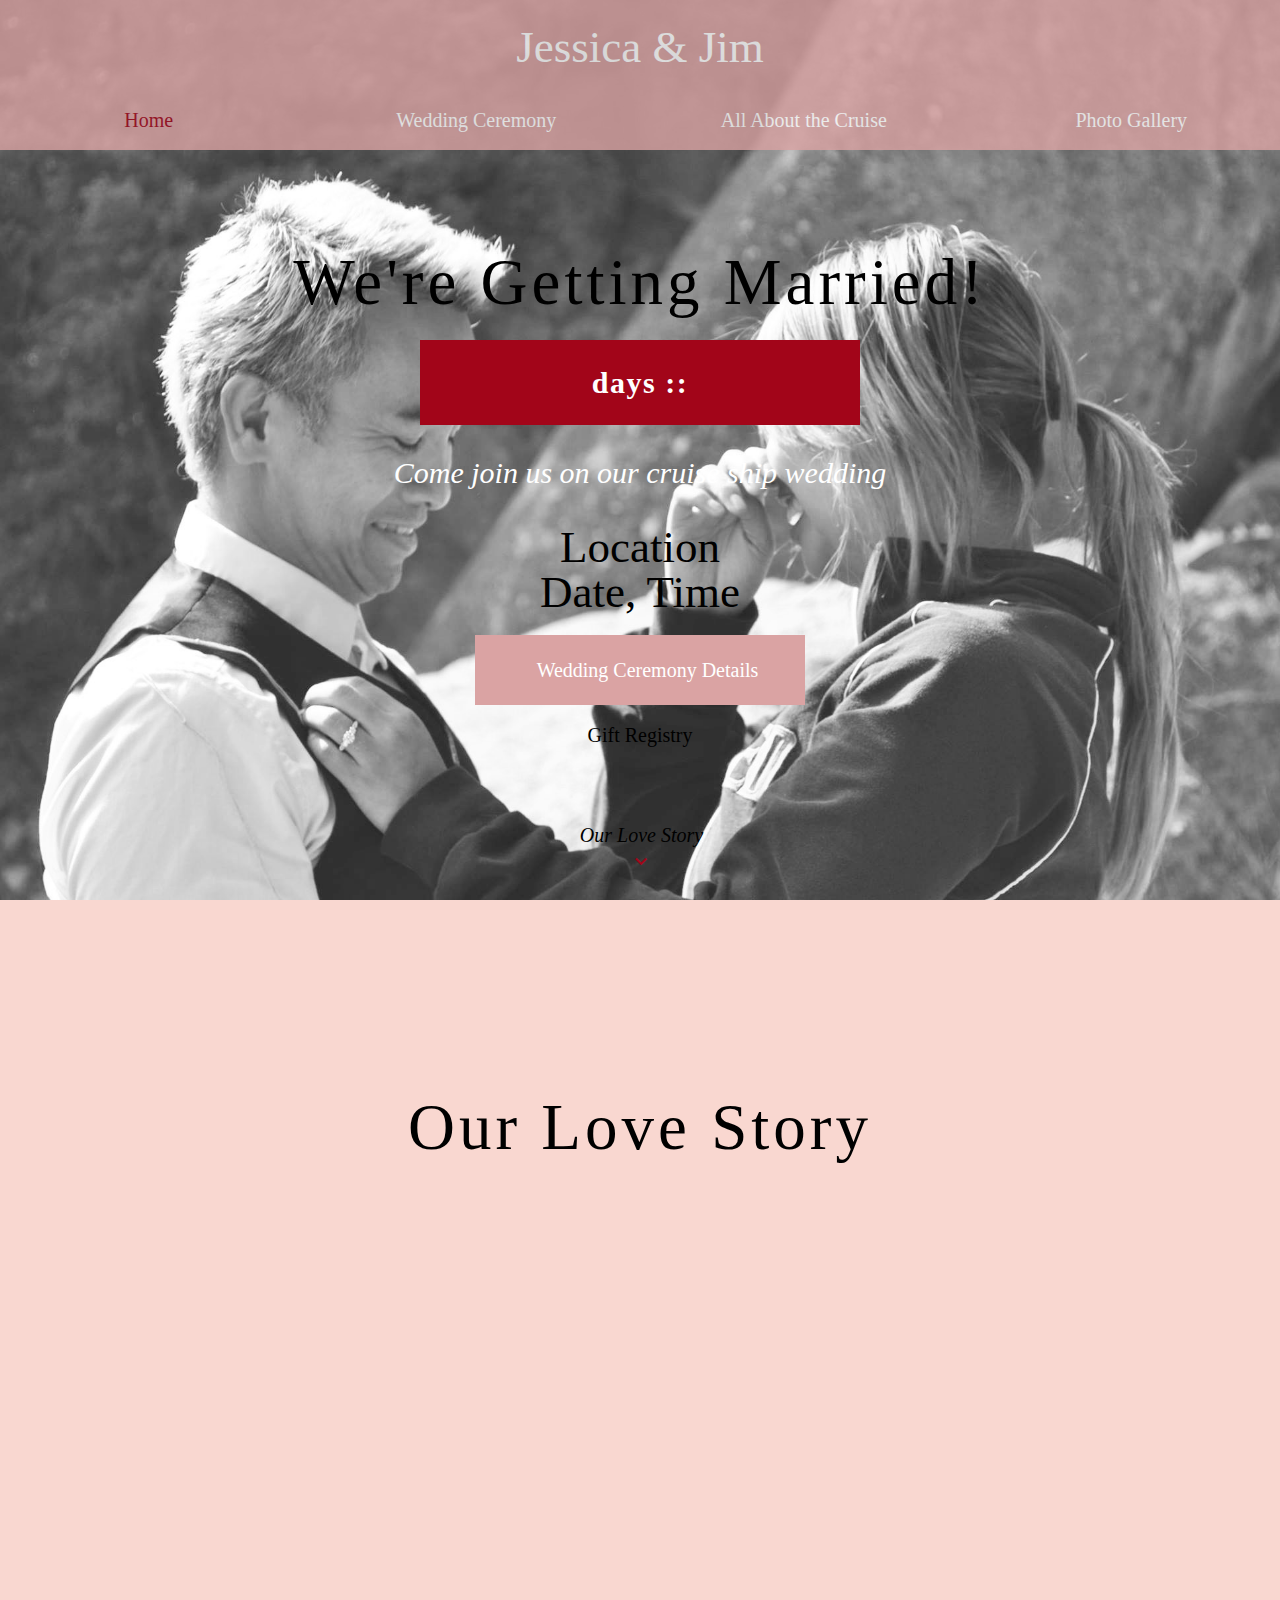
==== commit 0618c688: "tightened up overall feel" ====
--- a/index.html
+++ b/index.html
@@ -66,11 +66,11 @@
             </a>
           </div>
 
-          <div class="next-section row">
+          <div class="next-section-home row">
             <p class="m-bot-0 fs-20 italic">
               Our Love Story
             </p>
-            <a href="#loveStory"
+            <a href="#loveStory" id="loveButton"
               ><i class="material-icons red-txt">keyboard_arrow_down</i></a
             >
           </div>
@@ -78,7 +78,7 @@
         <!-- second page -->
         <div class="vh-100 p-top-one-eighty" id="loveStory">
           <div class="row">
-            <h1 class="center-txt red-txt">
+            <h1 class="center-txt black-txt">
               Our Love Story
             </h1>
           </div>
@@ -87,10 +87,10 @@
     </div>
 
     <script
-      src="https://code.jquery.com/jquery-3.3.1.slim.min.js"
-      integrity="sha384-q8i/X+965DzO0rT7abK41JStQIAqVgRVzpbzo5smXKp4YfRvH+8abtTE1Pi6jizo"
+      src="https://code.jquery.com/jquery-3.3.1.js"
       crossorigin="anonymous"
     ></script>
     <script src="./assets/js/timer.js" async defer></script>
+    <script src="./assets/js/app.js" async defer></script>
   </body>
 </html>
--- a/assets/css/style.css
+++ b/assets/css/style.css
@@ -403,10 +403,17 @@
 
 .next-section {
   position: absolute;
+  left: 50%;
+  margin-right: -50%;
+  transform: translate(-50%, -50%);
+  bottom: -3%;
+}
+
+.next-section-home {
+  position: absolute;
   left: 51.5%;
   margin-right: -50%;
   transform: translate(-50%, -50%);
-  /* bottom: 3%; */
   bottom: 0%;
 }
 
@@ -508,20 +515,18 @@
   font-family: "Roboto", serif;
   margin: 0;
   padding: 0;
+  font-weight: 500;
 }
 
 h1 {
   font-size: 65px;
-  font-weight: 500;
   letter-spacing: 4px;
 }
 h2 {
   font-size: 45px;
-  font-weight: 500;
 }
 h3 {
   font-size: 20px;
-  font-weight: 500;
 }
 h4 {
   font-size: 25px;
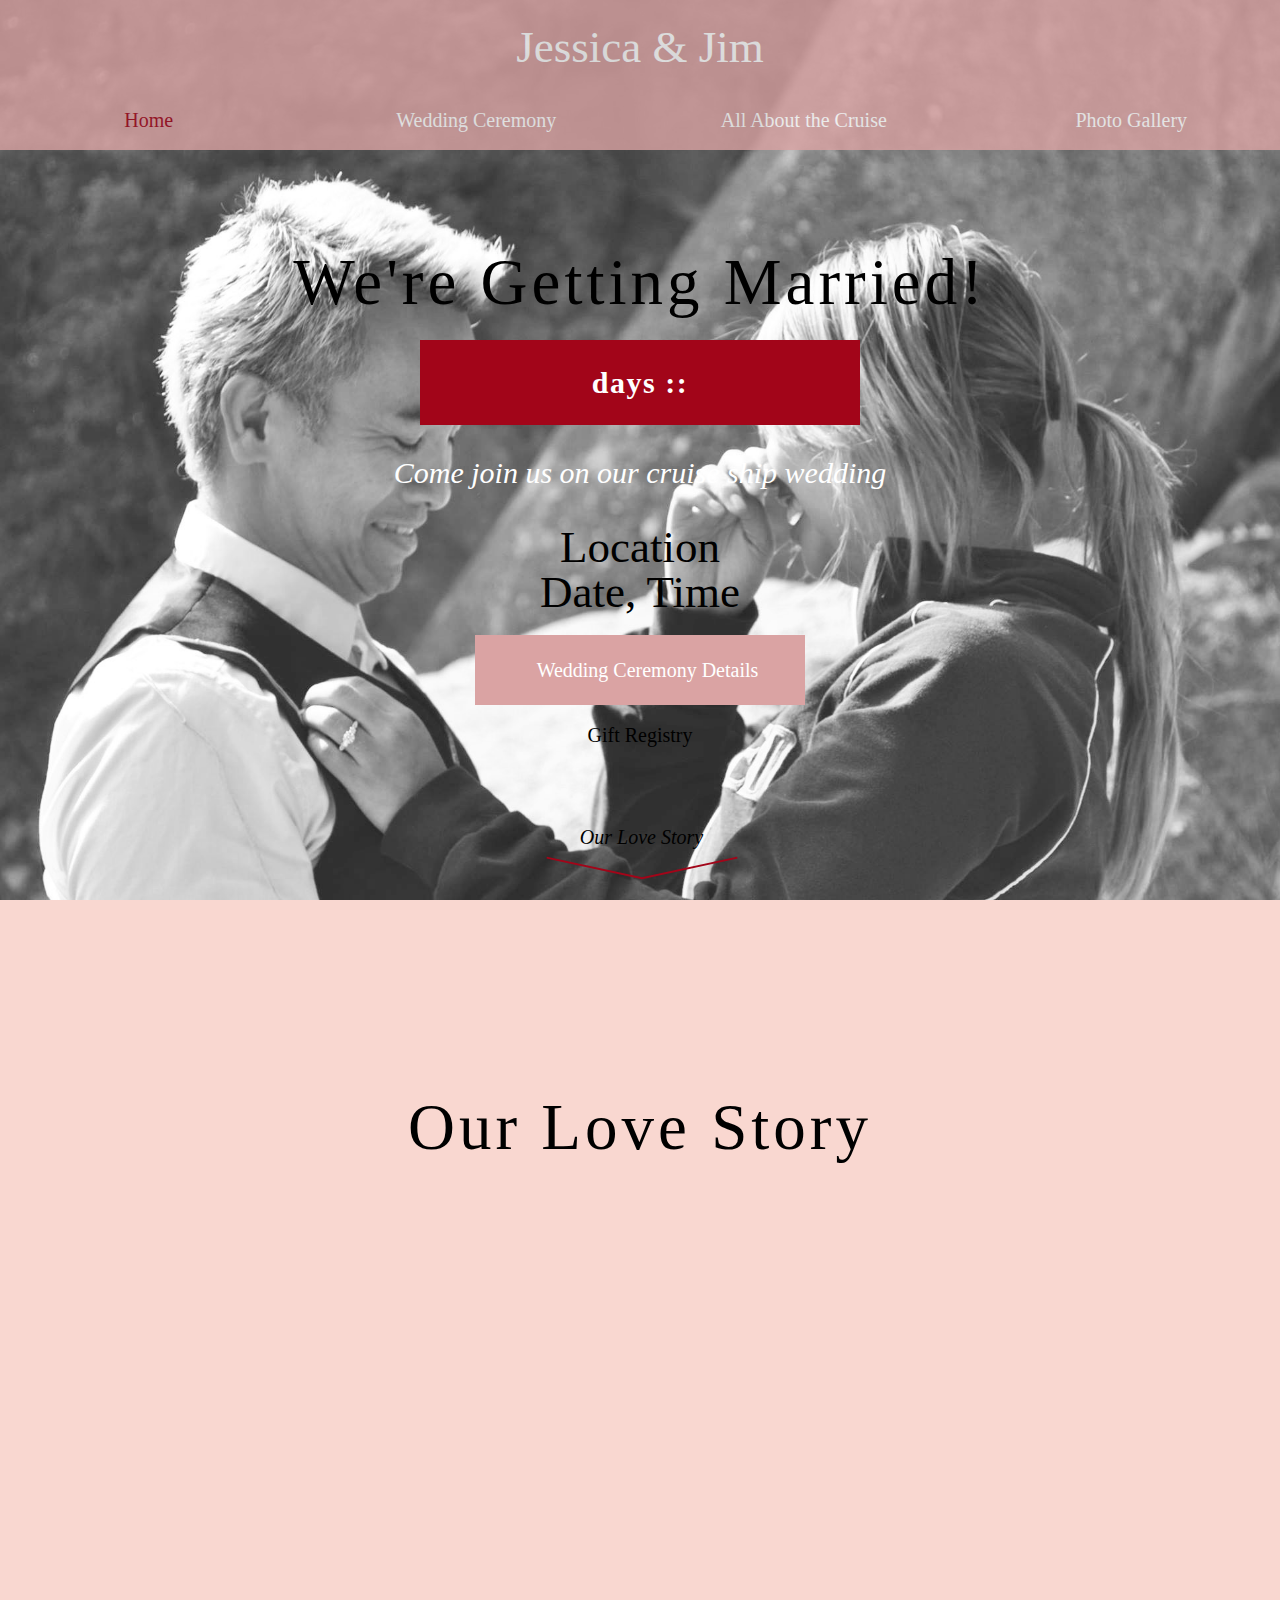
==== commit 2e9628d2: "fixed most spacing" ====
--- a/index.html
+++ b/index.html
@@ -67,12 +67,12 @@
           </div>
 
           <div class="next-section-home row">
-            <p class="m-bot-0 fs-20 italic">
+            <p class="m-bot-neg-30 m-top-0 fs-20 italic">
               Our Love Story
             </p>
             <a href="#loveStory" id="loveButton"
-              ><i class="material-icons red-txt">keyboard_arrow_down</i></a
-            >
+              ><img src="assets/images/chevron.svg" class="chevy"
+            /></a>
           </div>
         </div>
         <!-- second page -->
--- a/assets/css/style.css
+++ b/assets/css/style.css
@@ -285,6 +285,10 @@
   margin-bottom: 20px;
 }
 
+.m-bot-neg-30 {
+  margin-bottom: -30px;
+}
+
 .m-bot-30 {
   margin-bottom: 30px;
 }
@@ -406,7 +410,7 @@
   left: 50%;
   margin-right: -50%;
   transform: translate(-50%, -50%);
-  bottom: -3%;
+  bottom: -9%;
 }
 
 .next-section-home {
@@ -414,7 +418,12 @@
   left: 51.5%;
   margin-right: -50%;
   transform: translate(-50%, -50%);
-  bottom: 0%;
+  bottom: -8%;
+}
+
+.chevy {
+  width: 200px;
+  height: 100px;
 }
 
 @media (max-width: 1023px) {
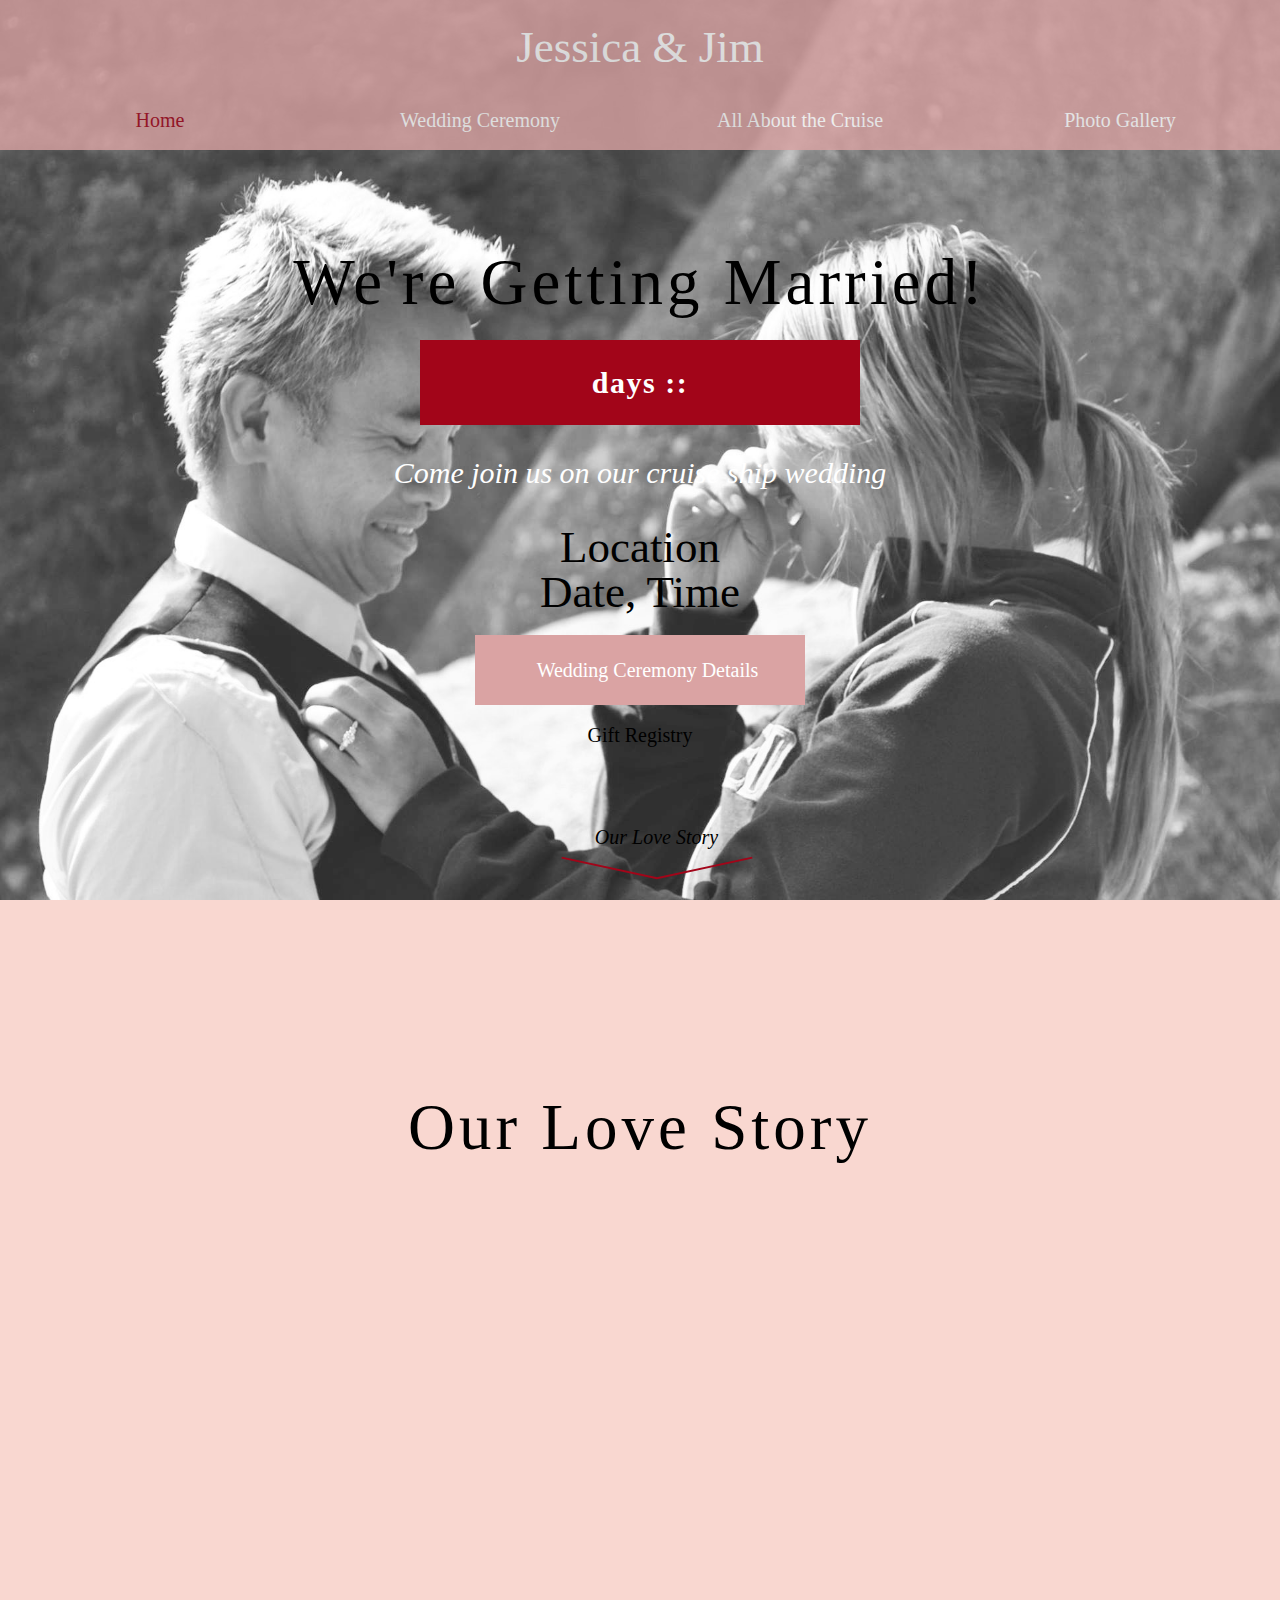
==== commit 49165e7d: "working on media queries" ====
--- a/index.html
+++ b/index.html
@@ -28,7 +28,7 @@
 
     <div class="main-content dark-txt background-image">
       <div class="inner-content">
-        <div class="vh-85 center-txt relative p-top-one-hundo">
+        <div class="vh-85 center-txt relative p-top-one-hundo mobile-vh">
           <h1 class="row">
             We're Getting Married!
           </h1>
--- a/assets/css/grid.css
+++ b/assets/css/grid.css
@@ -11,717 +11,815 @@
 
 /* <xi>|||||||||| MEDIA QUERIES REFERENCE START |||||||||| */
 
-  /* !!!!!THESE ARE FOR REFERENCE ONLY DO NOT, I REPEAT DO NOT USE THESE FOR STYLES!!!!! */
-
-  /* @media (max-width: 767px) {} */
-  /* @media (max-width: 1023px) {} */
-  /* @media (min-width: 1024px) {} */
+/* !!!!!THESE ARE FOR REFERENCE ONLY DO NOT, I REPEAT DO NOT USE THESE FOR STYLES!!!!! */
+
+/* @media (max-width: 767px) {} */
+/* @media (max-width: 1023px) {} */
+/* @media (min-width: 1024px) {} */
 
 /* |||||||||||||| MEDIA QUERIES REFERENCE END |||||||||||| */
 
 /* <0>|||||||||| GRID START |||||||||| */
 
-  /*-----GRID BASE START-----*/
-    .container-fluid {
-      padding-right: 15px;
-      padding-left: 15px;
-      margin-right: auto;
-      margin-left: auto;
-    }
-    .row {
-      margin-right: -15px;
-      margin-left: -15px;
-    }
-  /*-----GRID BASE END-----*/
-
-  /*-----GRID XS START-----*/
-    .col-xs-1, .col-sm-1, .col-md-1, .col-lg-1, .col-xs-2, .col-sm-2, .col-md-2, .col-lg-2, .col-xs-3, .col-sm-3, .col-md-3, .col-lg-3, .col-xs-4, .col-sm-4, .col-md-4, .col-lg-4, .col-xs-5, .col-sm-5, .col-md-5, .col-lg-5, .col-xs-6, .col-sm-6, .col-md-6, .col-lg-6, .col-xs-7, .col-sm-7, .col-md-7, .col-lg-7, .col-xs-8, .col-sm-8, .col-md-8, .col-lg-8, .col-xs-9, .col-sm-9, .col-md-9, .col-lg-9, .col-xs-10, .col-sm-10, .col-md-10, .col-lg-10, .col-xs-11, .col-sm-11, .col-md-11, .col-lg-11, .col-xs-12, .col-sm-12, .col-md-12, .col-lg-12 {
-      position: relative;
-      min-height: 1px;
-      padding-right: 15px;
-      padding-left: 15px;
-    }
-    .col-xs-1, .col-xs-2, .col-xs-3, .col-xs-4, .col-xs-5, .col-xs-6, .col-xs-7, .col-xs-8, .col-xs-9, .col-xs-10, .col-xs-11, .col-xs-12 {
-      float: left;
-    }
-    .col-xs-12 {
-      width: 100%;
-    }
-    .col-xs-11 {
-      width: 91.66666667%;
-    }
-    .col-xs-10 {
-      width: 83.33333333%;
-    }
-    .col-xs-9 {
-      width: 75%;
-    }
-    .col-xs-8 {
-      width: 66.66666667%;
-    }
-    .col-xs-7 {
-      width: 58.33333333%;
-    }
-    .col-xs-6 {
-      width: 50%;
-    }
-    .col-xs-5 {
-      width: 41.66666667%;
-    }
-    .col-xs-4 {
-      width: 33.33333333%;
-    }
-    .col-xs-3 {
-      width: 25%;
-    }
-    .col-xs-2 {
-      width: 16.66666667%;
-    }
-    .col-xs-1 {
-      width: 8.33333333%;
-    }
-    .col-xs-pull-12 {
-      right: 100%;
-    }
-    .col-xs-pull-11 {
-      right: 91.66666667%;
-    }
-    .col-xs-pull-10 {
-      right: 83.33333333%;
-    }
-    .col-xs-pull-9 {
-      right: 75%;
-    }
-    .col-xs-pull-8 {
-      right: 66.66666667%;
-    }
-    .col-xs-pull-7 {
-      right: 58.33333333%;
-    }
-    .col-xs-pull-6 {
-      right: 50%;
-    }
-    .col-xs-pull-5 {
-      right: 41.66666667%;
-    }
-    .col-xs-pull-4 {
-      right: 33.33333333%;
-    }
-    .col-xs-pull-3 {
-      right: 25%;
-    }
-    .col-xs-pull-2 {
-      right: 16.66666667%;
-    }
-    .col-xs-pull-1 {
-      right: 8.33333333%;
-    }
-    .col-xs-pull-0 {
-      right: auto;
-    }
-    .col-xs-push-12 {
-      left: 100%;
-    }
-    .col-xs-push-11 {
-      left: 91.66666667%;
-    }
-    .col-xs-push-10 {
-      left: 83.33333333%;
-    }
-    .col-xs-push-9 {
-      left: 75%;
-    }
-    .col-xs-push-8 {
-      left: 66.66666667%;
-    }
-    .col-xs-push-7 {
-      left: 58.33333333%;
-    }
-    .col-xs-push-6 {
-      left: 50%;
-    }
-    .col-xs-push-5 {
-      left: 41.66666667%;
-    }
-    .col-xs-push-4 {
-      left: 33.33333333%;
-    }
-    .col-xs-push-3 {
-      left: 25%;
-    }
-    .col-xs-push-2 {
-      left: 16.66666667%;
-    }
-    .col-xs-push-1 {
-      left: 8.33333333%;
-    }
-    .col-xs-push-0 {
-      left: auto;
-    }
-    .col-xs-offset-12 {
-      margin-left: 100%;
-    }
-    .col-xs-offset-11 {
-      margin-left: 91.66666667%;
-    }
-    .col-xs-offset-10 {
-      margin-left: 83.33333333%;
-    }
-    .col-xs-offset-9 {
-      margin-left: 75%;
-    }
-    .col-xs-offset-8 {
-      margin-left: 66.66666667%;
-    }
-    .col-xs-offset-7 {
-      margin-left: 58.33333333%;
-    }
-    .col-xs-offset-6 {
-      margin-left: 50%;
-    }
-    .col-xs-offset-5 {
-      margin-left: 41.66666667%;
-    }
-    .col-xs-offset-4 {
-      margin-left: 33.33333333%;
-    }
-    .col-xs-offset-3 {
-      margin-left: 25%;
-    }
-    .col-xs-offset-2 {
-      margin-left: 16.66666667%;
-    }
-    .col-xs-offset-1 {
-      margin-left: 8.33333333%;
-    }
-    .col-xs-offset-0 {
-      margin-left: 0;
-    }
-  /*-----GRID XS END-----*/
-
-  /*-----GRID SM START-----*/
-    @media (min-width: 768px) {
-      .col-sm-1, .col-sm-2, .col-sm-3, .col-sm-4, .col-sm-5, .col-sm-6, .col-sm-7, .col-sm-8, .col-sm-9, .col-sm-10, .col-sm-11, .col-sm-12 {
-        float: left;
-      }
-      .col-sm-12 {
-        width: 100%;
-      }
-      .col-sm-11 {
-        width: 91.66666667%;
-      }
-      .col-sm-10 {
-        width: 83.33333333%;
-      }
-      .col-sm-9 {
-        width: 75%;
-      }
-      .col-sm-8 {
-        width: 66.66666667%;
-      }
-      .col-sm-7 {
-        width: 58.33333333%;
-      }
-      .col-sm-6 {
-        width: 50%;
-      }
-      .col-sm-5 {
-        width: 41.66666667%;
-      }
-      .col-sm-4 {
-        width: 33.33333333%;
-      }
-      .col-sm-3 {
-        width: 25%;
-      }
-      .col-sm-2 {
-        width: 16.66666667%;
-      }
-      .col-sm-1 {
-        width: 8.33333333%;
-      }
-      .col-sm-pull-12 {
-        right: 100%;
-      }
-      .col-sm-pull-11 {
-        right: 91.66666667%;
-      }
-      .col-sm-pull-10 {
-        right: 83.33333333%;
-      }
-      .col-sm-pull-9 {
-        right: 75%;
-      }
-      .col-sm-pull-8 {
-        right: 66.66666667%;
-      }
-      .col-sm-pull-7 {
-        right: 58.33333333%;
-      }
-      .col-sm-pull-6 {
-        right: 50%;
-      }
-      .col-sm-pull-5 {
-        right: 41.66666667%;
-      }
-      .col-sm-pull-4 {
-        right: 33.33333333%;
-      }
-      .col-sm-pull-3 {
-        right: 25%;
-      }
-      .col-sm-pull-2 {
-        right: 16.66666667%;
-      }
-      .col-sm-pull-1 {
-        right: 8.33333333%;
-      }
-      .col-sm-pull-0 {
-        right: auto;
-      }
-      .col-sm-push-12 {
-        left: 100%;
-      }
-      .col-sm-push-11 {
-        left: 91.66666667%;
-      }
-      .col-sm-push-10 {
-        left: 83.33333333%;
-      }
-      .col-sm-push-9 {
-        left: 75%;
-      }
-      .col-sm-push-8 {
-        left: 66.66666667%;
-      }
-      .col-sm-push-7 {
-        left: 58.33333333%;
-      }
-      .col-sm-push-6 {
-        left: 50%;
-      }
-      .col-sm-push-5 {
-        left: 41.66666667%;
-      }
-      .col-sm-push-4 {
-        left: 33.33333333%;
-      }
-      .col-sm-push-3 {
-        left: 25%;
-      }
-      .col-sm-push-2 {
-        left: 16.66666667%;
-      }
-      .col-sm-push-1 {
-        left: 8.33333333%;
-      }
-      .col-sm-push-0 {
-        left: auto;
-      }
-      .col-sm-offset-12 {
-        margin-left: 100%;
-      }
-      .col-sm-offset-11 {
-        margin-left: 91.66666667%;
-      }
-      .col-sm-offset-10 {
-        margin-left: 83.33333333%;
-      }
-      .col-sm-offset-9 {
-        margin-left: 75%;
-      }
-      .col-sm-offset-8 {
-        margin-left: 66.66666667%;
-      }
-      .col-sm-offset-7 {
-        margin-left: 58.33333333%;
-      }
-      .col-sm-offset-6 {
-        margin-left: 50%;
-      }
-      .col-sm-offset-5 {
-        margin-left: 41.66666667%;
-      }
-      .col-sm-offset-4 {
-        margin-left: 33.33333333%;
-      }
-      .col-sm-offset-3 {
-        margin-left: 25%;
-      }
-      .col-sm-offset-2 {
-        margin-left: 16.66666667%;
-      }
-      .col-sm-offset-1 {
-        margin-left: 8.33333333%;
-      }
-      .col-sm-offset-0 {
-        margin-left: 0;
-      }
-    }
-  /*-----GRID SM END-----*/
-
-  /*-----GRID MD START-----*/
-    @media (min-width: 1024px) {
-      .col-md-1, .col-md-2, .col-md-3, .col-md-4, .col-md-5, .col-md-6, .col-md-7, .col-md-8, .col-md-9, .col-md-10, .col-md-11, .col-md-12 {
-        float: left;
-      }
-      .col-md-12 {
-        width: 100%;
-      }
-      .col-md-11 {
-        width: 91.66666667%;
-      }
-      .col-md-10 {
-        width: 83.33333333%;
-      }
-      .col-md-9 {
-        width: 75%;
-      }
-      .col-md-8 {
-        width: 66.66666667%;
-      }
-      .col-md-7 {
-        width: 58.33333333%;
-      }
-      .col-md-6 {
-        width: 50%;
-      }
-      .col-md-5 {
-        width: 41.66666667%;
-      }
-      .col-md-4 {
-        width: 33.33333333%;
-      }
-      .col-md-3 {
-        width: 25%;
-      }
-      .col-md-2 {
-        width: 16.66666667%;
-      }
-      .col-md-1 {
-        width: 8.33333333%;
-      }
-      .col-md-pull-12 {
-        right: 100%;
-      }
-      .col-md-pull-11 {
-        right: 91.66666667%;
-      }
-      .col-md-pull-10 {
-        right: 83.33333333%;
-      }
-      .col-md-pull-9 {
-        right: 75%;
-      }
-      .col-md-pull-8 {
-        right: 66.66666667%;
-      }
-      .col-md-pull-7 {
-        right: 58.33333333%;
-      }
-      .col-md-pull-6 {
-        right: 50%;
-      }
-      .col-md-pull-5 {
-        right: 41.66666667%;
-      }
-      .col-md-pull-4 {
-        right: 33.33333333%;
-      }
-      .col-md-pull-3 {
-        right: 25%;
-      }
-      .col-md-pull-2 {
-        right: 16.66666667%;
-      }
-      .col-md-pull-1 {
-        right: 8.33333333%;
-      }
-      .col-md-pull-0 {
-        right: auto;
-      }
-      .col-md-push-12 {
-        left: 100%;
-      }
-      .col-md-push-11 {
-        left: 91.66666667%;
-      }
-      .col-md-push-10 {
-        left: 83.33333333%;
-      }
-      .col-md-push-9 {
-        left: 75%;
-      }
-      .col-md-push-8 {
-        left: 66.66666667%;
-      }
-      .col-md-push-7 {
-        left: 58.33333333%;
-      }
-      .col-md-push-6 {
-        left: 50%;
-      }
-      .col-md-push-5 {
-        left: 41.66666667%;
-      }
-      .col-md-push-4 {
-        left: 33.33333333%;
-      }
-      .col-md-push-3 {
-        left: 25%;
-      }
-      .col-md-push-2 {
-        left: 16.66666667%;
-      }
-      .col-md-push-1 {
-        left: 8.33333333%;
-      }
-      .col-md-push-0 {
-        left: auto;
-      }
-      .col-md-offset-12 {
-        margin-left: 100%;
-      }
-      .col-md-offset-11 {
-        margin-left: 91.66666667%;
-      }
-      .col-md-offset-10 {
-        margin-left: 83.33333333%;
-      }
-      .col-md-offset-9 {
-        margin-left: 75%;
-      }
-      .col-md-offset-8 {
-        margin-left: 66.66666667%;
-      }
-      .col-md-offset-7 {
-        margin-left: 58.33333333%;
-      }
-      .col-md-offset-6 {
-        margin-left: 50%;
-      }
-      .col-md-offset-5 {
-        margin-left: 41.66666667%;
-      }
-      .col-md-offset-4 {
-        margin-left: 33.33333333%;
-      }
-      .col-md-offset-3 {
-        margin-left: 25%;
-      }
-      .col-md-offset-2 {
-        margin-left: 16.66666667%;
-      }
-      .col-md-offset-1 {
-        margin-left: 8.33333333%;
-      }
-      .col-md-offset-0 {
-        margin-left: 0;
-      }
-    }
-  /*-----GRID MD END-----*/
-
-  /*-----GRID LG START-----*/
-    @media (min-width: 1440px) {
-      .col-lg-1, .col-lg-2, .col-lg-3, .col-lg-4, .col-lg-5, .col-lg-6, .col-lg-7, .col-lg-8, .col-lg-9, .col-lg-10, .col-lg-11, .col-lg-12 {
-        float: left;
-      }
-      .col-lg-12 {
-        width: 100%;
-      }
-      .col-lg-11 {
-        width: 91.66666667%;
-      }
-      .col-lg-10 {
-        width: 83.33333333%;
-      }
-      .col-lg-9 {
-        width: 75%;
-      }
-      .col-lg-8 {
-        width: 66.66666667%;
-      }
-      .col-lg-7 {
-        width: 58.33333333%;
-      }
-      .col-lg-6 {
-        width: 50%;
-      }
-      .col-lg-5 {
-        width: 41.66666667%;
-      }
-      .col-lg-4 {
-        width: 33.33333333%;
-      }
-      .col-lg-3 {
-        width: 25%;
-      }
-      .col-lg-2 {
-        width: 16.66666667%;
-      }
-      .col-lg-1 {
-        width: 8.33333333%;
-      }
-      .col-lg-pull-12 {
-        right: 100%;
-      }
-      .col-lg-pull-11 {
-        right: 91.66666667%;
-      }
-      .col-lg-pull-10 {
-        right: 83.33333333%;
-      }
-      .col-lg-pull-9 {
-        right: 75%;
-      }
-      .col-lg-pull-8 {
-        right: 66.66666667%;
-      }
-      .col-lg-pull-7 {
-        right: 58.33333333%;
-      }
-      .col-lg-pull-6 {
-        right: 50%;
-      }
-      .col-lg-pull-5 {
-        right: 41.66666667%;
-      }
-      .col-lg-pull-4 {
-        right: 33.33333333%;
-      }
-      .col-lg-pull-3 {
-        right: 25%;
-      }
-      .col-lg-pull-2 {
-        right: 16.66666667%;
-      }
-      .col-lg-pull-1 {
-        right: 8.33333333%;
-      }
-      .col-lg-pull-0 {
-        right: auto;
-      }
-      .col-lg-push-12 {
-        left: 100%;
-      }
-      .col-lg-push-11 {
-        left: 91.66666667%;
-      }
-      .col-lg-push-10 {
-        left: 83.33333333%;
-      }
-      .col-lg-push-9 {
-        left: 75%;
-      }
-      .col-lg-push-8 {
-        left: 66.66666667%;
-      }
-      .col-lg-push-7 {
-        left: 58.33333333%;
-      }
-      .col-lg-push-6 {
-        left: 50%;
-      }
-      .col-lg-push-5 {
-        left: 41.66666667%;
-      }
-      .col-lg-push-4 {
-        left: 33.33333333%;
-      }
-      .col-lg-push-3 {
-        left: 25%;
-      }
-      .col-lg-push-2 {
-        left: 16.66666667%;
-      }
-      .col-lg-push-1 {
-        left: 8.33333333%;
-      }
-      .col-lg-push-0 {
-        left: auto;
-      }
-      .col-lg-offset-12 {
-        margin-left: 100%;
-      }
-      .col-lg-offset-11 {
-        margin-left: 91.66666667%;
-      }
-      .col-lg-offset-10 {
-        margin-left: 83.33333333%;
-      }
-      .col-lg-offset-9 {
-        margin-left: 75%;
-      }
-      .col-lg-offset-8 {
-        margin-left: 66.66666667%;
-      }
-      .col-lg-offset-7 {
-        margin-left: 58.33333333%;
-      }
-      .col-lg-offset-6 {
-        margin-left: 50%;
-      }
-      .col-lg-offset-5 {
-        margin-left: 41.66666667%;
-      }
-      .col-lg-offset-4 {
-        margin-left: 33.33333333%;
-      }
-      .col-lg-offset-3 {
-        margin-left: 25%;
-      }
-      .col-lg-offset-2 {
-        margin-left: 16.66666667%;
-      }
-      .col-lg-offset-1 {
-        margin-left: 8.33333333%;
-      }
-      .col-lg-offset-0 {
-        margin-left: 0;
-      }
-    }
-  /*-----GRID LG END-----*/
+/*-----GRID BASE START-----*/
+.container-fluid {
+  padding-right: 15px;
+  padding-left: 15px;
+  margin-right: auto;
+  margin-left: auto;
+}
+.row {
+  margin-right: 0px;
+  margin-left: 0px;
+}
+/*-----GRID BASE END-----*/
+
+/*-----GRID XS START-----*/
+.col-xs-1,
+.col-sm-1,
+.col-md-1,
+.col-lg-1,
+.col-xs-2,
+.col-sm-2,
+.col-md-2,
+.col-lg-2,
+.col-xs-3,
+.col-sm-3,
+.col-md-3,
+.col-lg-3,
+.col-xs-4,
+.col-sm-4,
+.col-md-4,
+.col-lg-4,
+.col-xs-5,
+.col-sm-5,
+.col-md-5,
+.col-lg-5,
+.col-xs-6,
+.col-sm-6,
+.col-md-6,
+.col-lg-6,
+.col-xs-7,
+.col-sm-7,
+.col-md-7,
+.col-lg-7,
+.col-xs-8,
+.col-sm-8,
+.col-md-8,
+.col-lg-8,
+.col-xs-9,
+.col-sm-9,
+.col-md-9,
+.col-lg-9,
+.col-xs-10,
+.col-sm-10,
+.col-md-10,
+.col-lg-10,
+.col-xs-11,
+.col-sm-11,
+.col-md-11,
+.col-lg-11,
+.col-xs-12,
+.col-sm-12,
+.col-md-12,
+.col-lg-12 {
+  position: relative;
+  min-height: 1px;
+  padding-right: 15px;
+  padding-left: 15px;
+}
+.col-xs-1,
+.col-xs-2,
+.col-xs-3,
+.col-xs-4,
+.col-xs-5,
+.col-xs-6,
+.col-xs-7,
+.col-xs-8,
+.col-xs-9,
+.col-xs-10,
+.col-xs-11,
+.col-xs-12 {
+  float: left;
+}
+.col-xs-12 {
+  width: 100%;
+}
+.col-xs-11 {
+  width: 91.66666667%;
+}
+.col-xs-10 {
+  width: 83.33333333%;
+}
+.col-xs-9 {
+  width: 75%;
+}
+.col-xs-8 {
+  width: 66.66666667%;
+}
+.col-xs-7 {
+  width: 58.33333333%;
+}
+.col-xs-6 {
+  width: 50%;
+}
+.col-xs-5 {
+  width: 41.66666667%;
+}
+.col-xs-4 {
+  width: 33.33333333%;
+}
+.col-xs-3 {
+  width: 25%;
+}
+.col-xs-2 {
+  width: 16.66666667%;
+}
+.col-xs-1 {
+  width: 8.33333333%;
+}
+.col-xs-pull-12 {
+  right: 100%;
+}
+.col-xs-pull-11 {
+  right: 91.66666667%;
+}
+.col-xs-pull-10 {
+  right: 83.33333333%;
+}
+.col-xs-pull-9 {
+  right: 75%;
+}
+.col-xs-pull-8 {
+  right: 66.66666667%;
+}
+.col-xs-pull-7 {
+  right: 58.33333333%;
+}
+.col-xs-pull-6 {
+  right: 50%;
+}
+.col-xs-pull-5 {
+  right: 41.66666667%;
+}
+.col-xs-pull-4 {
+  right: 33.33333333%;
+}
+.col-xs-pull-3 {
+  right: 25%;
+}
+.col-xs-pull-2 {
+  right: 16.66666667%;
+}
+.col-xs-pull-1 {
+  right: 8.33333333%;
+}
+.col-xs-pull-0 {
+  right: auto;
+}
+.col-xs-push-12 {
+  left: 100%;
+}
+.col-xs-push-11 {
+  left: 91.66666667%;
+}
+.col-xs-push-10 {
+  left: 83.33333333%;
+}
+.col-xs-push-9 {
+  left: 75%;
+}
+.col-xs-push-8 {
+  left: 66.66666667%;
+}
+.col-xs-push-7 {
+  left: 58.33333333%;
+}
+.col-xs-push-6 {
+  left: 50%;
+}
+.col-xs-push-5 {
+  left: 41.66666667%;
+}
+.col-xs-push-4 {
+  left: 33.33333333%;
+}
+.col-xs-push-3 {
+  left: 25%;
+}
+.col-xs-push-2 {
+  left: 16.66666667%;
+}
+.col-xs-push-1 {
+  left: 8.33333333%;
+}
+.col-xs-push-0 {
+  left: auto;
+}
+.col-xs-offset-12 {
+  margin-left: 100%;
+}
+.col-xs-offset-11 {
+  margin-left: 91.66666667%;
+}
+.col-xs-offset-10 {
+  margin-left: 83.33333333%;
+}
+.col-xs-offset-9 {
+  margin-left: 75%;
+}
+.col-xs-offset-8 {
+  margin-left: 66.66666667%;
+}
+.col-xs-offset-7 {
+  margin-left: 58.33333333%;
+}
+.col-xs-offset-6 {
+  margin-left: 50%;
+}
+.col-xs-offset-5 {
+  margin-left: 41.66666667%;
+}
+.col-xs-offset-4 {
+  margin-left: 33.33333333%;
+}
+.col-xs-offset-3 {
+  margin-left: 25%;
+}
+.col-xs-offset-2 {
+  margin-left: 16.66666667%;
+}
+.col-xs-offset-1 {
+  margin-left: 8.33333333%;
+}
+.col-xs-offset-0 {
+  margin-left: 0;
+}
+/*-----GRID XS END-----*/
+
+/*-----GRID SM START-----*/
+@media (min-width: 768px) {
+  .col-sm-1,
+  .col-sm-2,
+  .col-sm-3,
+  .col-sm-4,
+  .col-sm-5,
+  .col-sm-6,
+  .col-sm-7,
+  .col-sm-8,
+  .col-sm-9,
+  .col-sm-10,
+  .col-sm-11,
+  .col-sm-12 {
+    float: left;
+  }
+  .col-sm-12 {
+    width: 100%;
+  }
+  .col-sm-11 {
+    width: 91.66666667%;
+  }
+  .col-sm-10 {
+    width: 83.33333333%;
+  }
+  .col-sm-9 {
+    width: 75%;
+  }
+  .col-sm-8 {
+    width: 66.66666667%;
+  }
+  .col-sm-7 {
+    width: 58.33333333%;
+  }
+  .col-sm-6 {
+    width: 50%;
+  }
+  .col-sm-5 {
+    width: 41.66666667%;
+  }
+  .col-sm-4 {
+    width: 33.33333333%;
+  }
+  .col-sm-3 {
+    width: 25%;
+  }
+  .col-sm-2 {
+    width: 16.66666667%;
+  }
+  .col-sm-1 {
+    width: 8.33333333%;
+  }
+  .col-sm-pull-12 {
+    right: 100%;
+  }
+  .col-sm-pull-11 {
+    right: 91.66666667%;
+  }
+  .col-sm-pull-10 {
+    right: 83.33333333%;
+  }
+  .col-sm-pull-9 {
+    right: 75%;
+  }
+  .col-sm-pull-8 {
+    right: 66.66666667%;
+  }
+  .col-sm-pull-7 {
+    right: 58.33333333%;
+  }
+  .col-sm-pull-6 {
+    right: 50%;
+  }
+  .col-sm-pull-5 {
+    right: 41.66666667%;
+  }
+  .col-sm-pull-4 {
+    right: 33.33333333%;
+  }
+  .col-sm-pull-3 {
+    right: 25%;
+  }
+  .col-sm-pull-2 {
+    right: 16.66666667%;
+  }
+  .col-sm-pull-1 {
+    right: 8.33333333%;
+  }
+  .col-sm-pull-0 {
+    right: auto;
+  }
+  .col-sm-push-12 {
+    left: 100%;
+  }
+  .col-sm-push-11 {
+    left: 91.66666667%;
+  }
+  .col-sm-push-10 {
+    left: 83.33333333%;
+  }
+  .col-sm-push-9 {
+    left: 75%;
+  }
+  .col-sm-push-8 {
+    left: 66.66666667%;
+  }
+  .col-sm-push-7 {
+    left: 58.33333333%;
+  }
+  .col-sm-push-6 {
+    left: 50%;
+  }
+  .col-sm-push-5 {
+    left: 41.66666667%;
+  }
+  .col-sm-push-4 {
+    left: 33.33333333%;
+  }
+  .col-sm-push-3 {
+    left: 25%;
+  }
+  .col-sm-push-2 {
+    left: 16.66666667%;
+  }
+  .col-sm-push-1 {
+    left: 8.33333333%;
+  }
+  .col-sm-push-0 {
+    left: auto;
+  }
+  .col-sm-offset-12 {
+    margin-left: 100%;
+  }
+  .col-sm-offset-11 {
+    margin-left: 91.66666667%;
+  }
+  .col-sm-offset-10 {
+    margin-left: 83.33333333%;
+  }
+  .col-sm-offset-9 {
+    margin-left: 75%;
+  }
+  .col-sm-offset-8 {
+    margin-left: 66.66666667%;
+  }
+  .col-sm-offset-7 {
+    margin-left: 58.33333333%;
+  }
+  .col-sm-offset-6 {
+    margin-left: 50%;
+  }
+  .col-sm-offset-5 {
+    margin-left: 41.66666667%;
+  }
+  .col-sm-offset-4 {
+    margin-left: 33.33333333%;
+  }
+  .col-sm-offset-3 {
+    margin-left: 25%;
+  }
+  .col-sm-offset-2 {
+    margin-left: 16.66666667%;
+  }
+  .col-sm-offset-1 {
+    margin-left: 8.33333333%;
+  }
+  .col-sm-offset-0 {
+    margin-left: 0;
+  }
+}
+/*-----GRID SM END-----*/
+
+/*-----GRID MD START-----*/
+@media (min-width: 1024px) {
+  .col-md-1,
+  .col-md-2,
+  .col-md-3,
+  .col-md-4,
+  .col-md-5,
+  .col-md-6,
+  .col-md-7,
+  .col-md-8,
+  .col-md-9,
+  .col-md-10,
+  .col-md-11,
+  .col-md-12 {
+    float: left;
+  }
+  .col-md-12 {
+    width: 100%;
+  }
+  .col-md-11 {
+    width: 91.66666667%;
+  }
+  .col-md-10 {
+    width: 83.33333333%;
+  }
+  .col-md-9 {
+    width: 75%;
+  }
+  .col-md-8 {
+    width: 66.66666667%;
+  }
+  .col-md-7 {
+    width: 58.33333333%;
+  }
+  .col-md-6 {
+    width: 50%;
+  }
+  .col-md-5 {
+    width: 41.66666667%;
+  }
+  .col-md-4 {
+    width: 33.33333333%;
+  }
+  .col-md-3 {
+    width: 25%;
+  }
+  .col-md-2 {
+    width: 16.66666667%;
+  }
+  .col-md-1 {
+    width: 8.33333333%;
+  }
+  .col-md-pull-12 {
+    right: 100%;
+  }
+  .col-md-pull-11 {
+    right: 91.66666667%;
+  }
+  .col-md-pull-10 {
+    right: 83.33333333%;
+  }
+  .col-md-pull-9 {
+    right: 75%;
+  }
+  .col-md-pull-8 {
+    right: 66.66666667%;
+  }
+  .col-md-pull-7 {
+    right: 58.33333333%;
+  }
+  .col-md-pull-6 {
+    right: 50%;
+  }
+  .col-md-pull-5 {
+    right: 41.66666667%;
+  }
+  .col-md-pull-4 {
+    right: 33.33333333%;
+  }
+  .col-md-pull-3 {
+    right: 25%;
+  }
+  .col-md-pull-2 {
+    right: 16.66666667%;
+  }
+  .col-md-pull-1 {
+    right: 8.33333333%;
+  }
+  .col-md-pull-0 {
+    right: auto;
+  }
+  .col-md-push-12 {
+    left: 100%;
+  }
+  .col-md-push-11 {
+    left: 91.66666667%;
+  }
+  .col-md-push-10 {
+    left: 83.33333333%;
+  }
+  .col-md-push-9 {
+    left: 75%;
+  }
+  .col-md-push-8 {
+    left: 66.66666667%;
+  }
+  .col-md-push-7 {
+    left: 58.33333333%;
+  }
+  .col-md-push-6 {
+    left: 50%;
+  }
+  .col-md-push-5 {
+    left: 41.66666667%;
+  }
+  .col-md-push-4 {
+    left: 33.33333333%;
+  }
+  .col-md-push-3 {
+    left: 25%;
+  }
+  .col-md-push-2 {
+    left: 16.66666667%;
+  }
+  .col-md-push-1 {
+    left: 8.33333333%;
+  }
+  .col-md-push-0 {
+    left: auto;
+  }
+  .col-md-offset-12 {
+    margin-left: 100%;
+  }
+  .col-md-offset-11 {
+    margin-left: 91.66666667%;
+  }
+  .col-md-offset-10 {
+    margin-left: 83.33333333%;
+  }
+  .col-md-offset-9 {
+    margin-left: 75%;
+  }
+  .col-md-offset-8 {
+    margin-left: 66.66666667%;
+  }
+  .col-md-offset-7 {
+    margin-left: 58.33333333%;
+  }
+  .col-md-offset-6 {
+    margin-left: 50%;
+  }
+  .col-md-offset-5 {
+    margin-left: 41.66666667%;
+  }
+  .col-md-offset-4 {
+    margin-left: 33.33333333%;
+  }
+  .col-md-offset-3 {
+    margin-left: 25%;
+  }
+  .col-md-offset-2 {
+    margin-left: 16.66666667%;
+  }
+  .col-md-offset-1 {
+    margin-left: 8.33333333%;
+  }
+  .col-md-offset-0 {
+    margin-left: 0;
+  }
+}
+/*-----GRID MD END-----*/
+
+/*-----GRID LG START-----*/
+@media (min-width: 1440px) {
+  .col-lg-1,
+  .col-lg-2,
+  .col-lg-3,
+  .col-lg-4,
+  .col-lg-5,
+  .col-lg-6,
+  .col-lg-7,
+  .col-lg-8,
+  .col-lg-9,
+  .col-lg-10,
+  .col-lg-11,
+  .col-lg-12 {
+    float: left;
+  }
+  .col-lg-12 {
+    width: 100%;
+  }
+  .col-lg-11 {
+    width: 91.66666667%;
+  }
+  .col-lg-10 {
+    width: 83.33333333%;
+  }
+  .col-lg-9 {
+    width: 75%;
+  }
+  .col-lg-8 {
+    width: 66.66666667%;
+  }
+  .col-lg-7 {
+    width: 58.33333333%;
+  }
+  .col-lg-6 {
+    width: 50%;
+  }
+  .col-lg-5 {
+    width: 41.66666667%;
+  }
+  .col-lg-4 {
+    width: 33.33333333%;
+  }
+  .col-lg-3 {
+    width: 25%;
+  }
+  .col-lg-2 {
+    width: 16.66666667%;
+  }
+  .col-lg-1 {
+    width: 8.33333333%;
+  }
+  .col-lg-pull-12 {
+    right: 100%;
+  }
+  .col-lg-pull-11 {
+    right: 91.66666667%;
+  }
+  .col-lg-pull-10 {
+    right: 83.33333333%;
+  }
+  .col-lg-pull-9 {
+    right: 75%;
+  }
+  .col-lg-pull-8 {
+    right: 66.66666667%;
+  }
+  .col-lg-pull-7 {
+    right: 58.33333333%;
+  }
+  .col-lg-pull-6 {
+    right: 50%;
+  }
+  .col-lg-pull-5 {
+    right: 41.66666667%;
+  }
+  .col-lg-pull-4 {
+    right: 33.33333333%;
+  }
+  .col-lg-pull-3 {
+    right: 25%;
+  }
+  .col-lg-pull-2 {
+    right: 16.66666667%;
+  }
+  .col-lg-pull-1 {
+    right: 8.33333333%;
+  }
+  .col-lg-pull-0 {
+    right: auto;
+  }
+  .col-lg-push-12 {
+    left: 100%;
+  }
+  .col-lg-push-11 {
+    left: 91.66666667%;
+  }
+  .col-lg-push-10 {
+    left: 83.33333333%;
+  }
+  .col-lg-push-9 {
+    left: 75%;
+  }
+  .col-lg-push-8 {
+    left: 66.66666667%;
+  }
+  .col-lg-push-7 {
+    left: 58.33333333%;
+  }
+  .col-lg-push-6 {
+    left: 50%;
+  }
+  .col-lg-push-5 {
+    left: 41.66666667%;
+  }
+  .col-lg-push-4 {
+    left: 33.33333333%;
+  }
+  .col-lg-push-3 {
+    left: 25%;
+  }
+  .col-lg-push-2 {
+    left: 16.66666667%;
+  }
+  .col-lg-push-1 {
+    left: 8.33333333%;
+  }
+  .col-lg-push-0 {
+    left: auto;
+  }
+  .col-lg-offset-12 {
+    margin-left: 100%;
+  }
+  .col-lg-offset-11 {
+    margin-left: 91.66666667%;
+  }
+  .col-lg-offset-10 {
+    margin-left: 83.33333333%;
+  }
+  .col-lg-offset-9 {
+    margin-left: 75%;
+  }
+  .col-lg-offset-8 {
+    margin-left: 66.66666667%;
+  }
+  .col-lg-offset-7 {
+    margin-left: 58.33333333%;
+  }
+  .col-lg-offset-6 {
+    margin-left: 50%;
+  }
+  .col-lg-offset-5 {
+    margin-left: 41.66666667%;
+  }
+  .col-lg-offset-4 {
+    margin-left: 33.33333333%;
+  }
+  .col-lg-offset-3 {
+    margin-left: 25%;
+  }
+  .col-lg-offset-2 {
+    margin-left: 16.66666667%;
+  }
+  .col-lg-offset-1 {
+    margin-left: 8.33333333%;
+  }
+  .col-lg-offset-0 {
+    margin-left: 0;
+  }
+}
+/*-----GRID LG END-----*/
 
 /* |||||||||| GRID END |||||||||| */
 
 /* <1>|||||||||| GRID TOOLS START |||||||||| */
 
-  .clearfix:before,.clearfix:after,.row:before,.row:after {display:table; content:"";}
-  .clearfix:after,.row:after {
-    clear: both;
-  }
-  .center-block {
-    display: block;
-    margin-right: auto;
-    margin-left: auto;
-  }
-  .pull-right {
-    float: right !important;
-  }
-  .pull-left {
-    float: left !important;
-  }
-  .hide {
-    display: none !important;
-  }
-  .show {
-    display: block !important;
-  }
-  .invisible {
-    visibility: hidden;
-  }
-  .text-hide {
-    font: 0/0 a;
-    color: transparent;
-    text-shadow: none;
-    background-color: transparent;
-    border: 0;
-  }
-  .hidden {
-    display: none !important;
-  }
-  .affix {
-    position: fixed;
-  }
-
-/* |||||||||| GRID TOOLS END |||||||||| */+.clearfix:before,
+.clearfix:after,
+.row:before,
+.row:after {
+  display: table;
+  content: "";
+}
+.clearfix:after,
+.row:after {
+  clear: both;
+}
+.center-block {
+  display: block;
+  margin-right: auto;
+  margin-left: auto;
+}
+.pull-right {
+  float: right !important;
+}
+.pull-left {
+  float: left !important;
+}
+.hide {
+  display: none !important;
+}
+.show {
+  display: block !important;
+}
+.invisible {
+  visibility: hidden;
+}
+.text-hide {
+  font: 0/0 a;
+  color: transparent;
+  text-shadow: none;
+  background-color: transparent;
+  border: 0;
+}
+.hidden {
+  display: none !important;
+}
+.affix {
+  position: fixed;
+}
+
+/* |||||||||| GRID TOOLS END |||||||||| */
--- a/assets/css/style.css
+++ b/assets/css/style.css
@@ -426,7 +426,47 @@
   height: 100px;
 }
 
-@media (max-width: 1023px) {
+@media (max-width: 1024px) {
+  .p-top-one-eighty {
+    padding-top: 40px;
+  }
+
+  .mobile-m-bot-40 {
+    margin-bottom: 40px;
+  }
+
+  .vh-100 {
+    height: 100%;
+  }
+  .vh-90 {
+    height: 100%;
+  }
+  .vh-85 {
+    height: 100%;
+  }
+  .vh-80 {
+    height: 100%;
+  }
+
+  .mobile-vh {
+    height: 100vh;
+  }
+
+  .next-section-home {
+    bottom: 7%;
+  }
+
+  .next-section {
+    position: relative;
+    left: unset;
+    margin-right: 0px;
+    transform: none;
+    bottom: unset;
+    margin-top: 40px;
+  }
+}
+
+/* @media (max-width: 1023px) {
   .flex {
     display: block;
   }
@@ -436,7 +476,7 @@
     margin: 0 auto;
     display: block;
   }
-}
+} */
 
 /* ||||||||||||| TOOLS END |||||||||||| */
 
@@ -572,6 +612,15 @@
 }
 .black {
   font-weight: 900;
+}
+
+@media (max-width: 1024px) {
+  p {
+    font-size: 25px;
+  }
+  h4 {
+    font-size: 35px;
+  }
 }
 
 /* ||||||||||||| FONT END |||||||||||| */
@@ -675,6 +724,12 @@
   list-style-type: none;
 }
 
+@media (max-width: 1024px) {
+  .sub-menu-nav {
+    display: none;
+  }
+}
+
 /* ||||||||||||| NAVIGATION END |||||||||||| */
 
 @media (max-width: 767px) {
@@ -708,6 +763,12 @@
   height: 100vh;
 }
 
+@media (max-width: 1024px) {
+  .background-image {
+    height: 100vh;
+  }
+}
+
 /* |||||||||| Ceremony Page ||||||||||| */
 
 .wedding-party-img {
